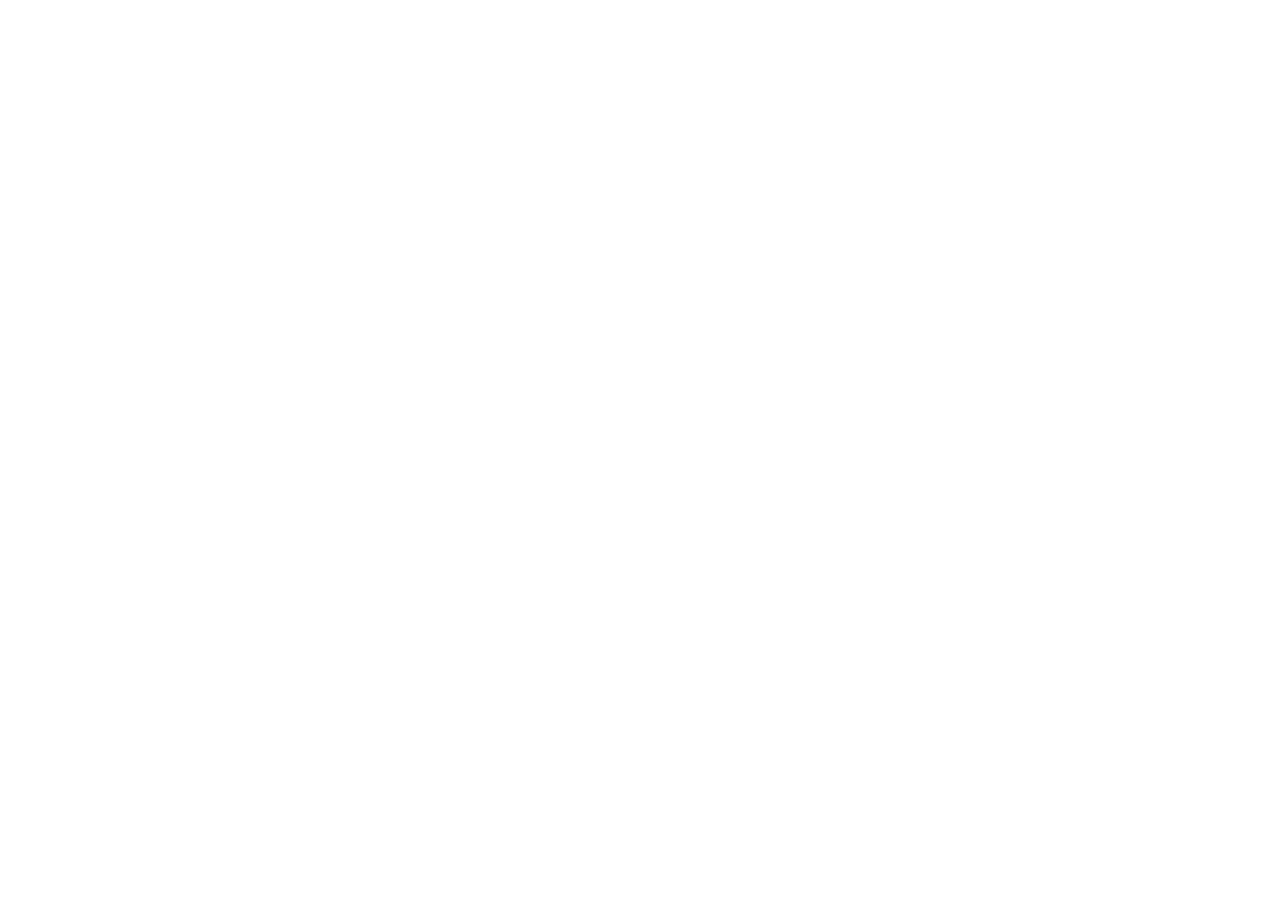
==== index.html @ 0bba9603 "prvi commit" ====
<!DOCTYPE html>
<html lang="en">
<head>
    <meta charset="UTF-8">
    <meta name="viewport" content="width=device-width, initial-scale=1.0">
    <title>Document</title>
</head>
<body>
    
</body>
</html>
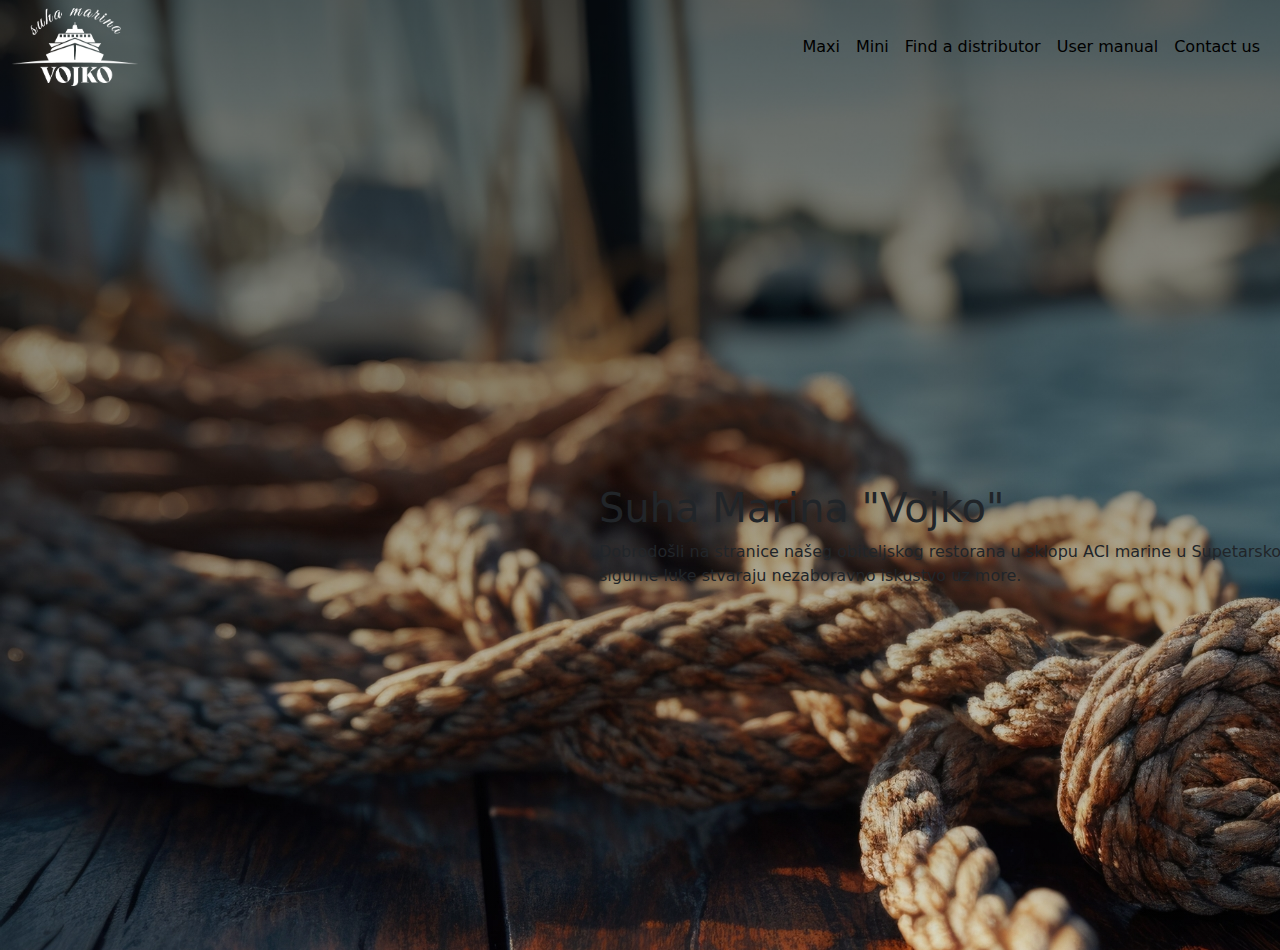
==== commit 19cbee92: "drugi commit" ====
--- a/index.html
+++ b/index.html
@@ -3,9 +3,51 @@
 <head>
     <meta charset="UTF-8">
     <meta name="viewport" content="width=device-width, initial-scale=1.0">
+    <link rel="stylesheet" href="style.css">
+    <link href="https://cdn.jsdelivr.net/npm/bootstrap@5.3.3/dist/css/bootstrap.min.css" rel="stylesheet" integrity="sha384-QWTKZyjpPEjISv5WaRU9OFeRpok6YctnYmDr5pNlyT2bRjXh0JMhjY6hW+ALEwIH" crossorigin="anonymous">
     <title>Document</title>
 </head>
 <body>
-    
+    <header >
+        <nav class="navbar navbar-expand-lg">
+          <div class="container">
+            <img src="img/vojko-white.png" alt="">
+            <button class="navbar-toggler" type="button" data-bs-toggle="collapse" data-bs-target="#navbarNav" aria-controls="navbarNav" aria-expanded="false" aria-label="Toggle navigation">
+              <span class="navbar-toggler-icon"></span>
+            </button>
+            <div class="collapse navbar-collapse  flex-row-reverse" id="navbarNav">
+              <ul class="navbar-nav">
+                <li class="nav-item">
+                  <a class="nav-link active" aria-current="page" href="#">Maxi</a>
+                </li>
+                <li class="nav-item">
+                  <a class="nav-link active" aria-current="page" href="#">Mini</a>
+                </li>
+                <li class="nav-item">
+                  <a class="nav-link active" aria-current="page" href="distributor.html">Find a distributor</a>
+                </li>
+                <li class="nav-item">
+                  <a class="nav-link active" aria-current="page" href="user-manual.html">User manual</a>
+                </li>
+                <li class="nav-item">
+                  <a class="nav-link active" aria-current="page" href="contact.html">Contact us</a>
+                </li>
+              </ul>
+            </div>
+          </div>
+        </nav>
+      
+      </header>
+
+    <div class="hero">
+        <div class="text-container">
+            <h1>Suha Marina "Vojko"</h1>
+            <p>Dobrodošli na stranice našeg obiteljskog restorana u sklopu ACI marine u Supetarskoj Drazi te Suhe marine u Mundanijama, gdje spoj vrhunske gastronomije i sigurne luke stvaraju nezaboravno iskustvo uz more.</p>
+        </div>
+
+    </div>
+
+
+      <script src="https://cdn.jsdelivr.net/npm/bootstrap@5.3.3/dist/js/bootstrap.bundle.min.js" integrity="sha384-YvpcrYf0tY3lHB60NNkmXc5s9fDVZLESaAA55NDzOxhy9GkcIdslK1eN7N6jIeHz" crossorigin="anonymous"></script>
 </body>
 </html>--- a/style.css
+++ b/style.css
@@ -0,0 +1,26 @@
+@import url("https://fonts.googleapis.com/css2?family=Great+Vibes&display=swap");
+header .container {
+  z-index: 999999;
+  max-width: 1500px;
+}
+header .container img {
+  z-index: 999999;
+  width: 126px;
+  height: 78px;
+  opacity: 100%;
+}
+
+.hero {
+  background-image: linear-gradient(rgba(0, 0, 0, 0.6), rgba(7, 7, 7, 0.1)), url("img/home-hero.jpg");
+  width: 1911px;
+  height: 950px;
+  position: absolute;
+  top: 0px;
+  left: 0px;
+}
+.hero .text-container {
+  z-index: 999999;
+  position: absolute;
+  top: 484px;
+  left: 599px;
+}/*# sourceMappingURL=style.css.map */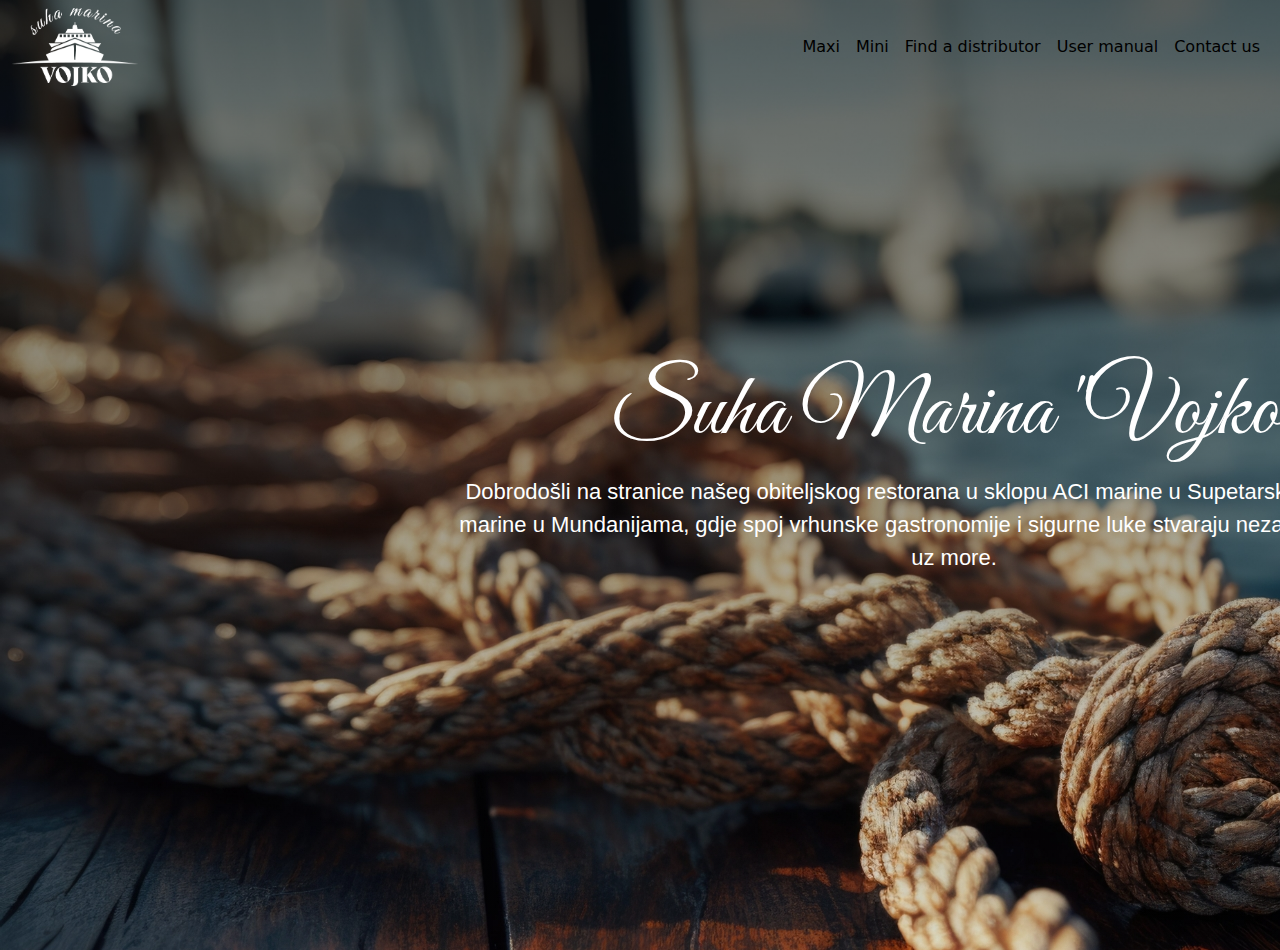
==== commit eb763459: "novi commit" ====
--- a/index.html
+++ b/index.html
@@ -10,7 +10,7 @@
 <body>
     <header >
         <nav class="navbar navbar-expand-lg">
-          <div class="container">
+          <div class="container ">
             <img src="img/vojko-white.png" alt="">
             <button class="navbar-toggler" type="button" data-bs-toggle="collapse" data-bs-target="#navbarNav" aria-controls="navbarNav" aria-expanded="false" aria-label="Toggle navigation">
               <span class="navbar-toggler-icon"></span>
--- a/style.css
+++ b/style.css
@@ -1,4 +1,5 @@
-@import url("https://fonts.googleapis.com/css2?family=Great+Vibes&display=swap");
+@import url("https://fonts.googleapis.com/css2?family=Great+Vibes&family=Montserrat:wght@100..900&display=swap");
+@import url("https://fonts.googleapis.com/css2?family=Montserrat:wght@100..900&display=swap");
 header .container {
   z-index: 999999;
   max-width: 1500px;
@@ -12,15 +13,30 @@
 
 .hero {
   background-image: linear-gradient(rgba(0, 0, 0, 0.6), rgba(7, 7, 7, 0.1)), url("img/home-hero.jpg");
-  width: 1911px;
+  width: 1908px;
   height: 950px;
   position: absolute;
   top: 0px;
   left: 0px;
+  display: flex;
+  flex-wrap: wrap;
+  justify-content: center;
+  align-content: center;
 }
 .hero .text-container {
-  z-index: 999999;
-  position: absolute;
-  top: 484px;
-  left: 599px;
+  max-width: 1015px;
+  display: flex;
+  flex-wrap: wrap;
+  justify-content: center;
+  align-content: center;
+  text-align: center;
+  color: white;
+}
+.hero .text-container h1 {
+  font-family: "Great Vibes", cursive;
+  font-size: 89px;
+}
+.hero .text-container p {
+  font-size: 22px;
+  font-family: "Monsterrat", sans-serif;
 }/*# sourceMappingURL=style.css.map */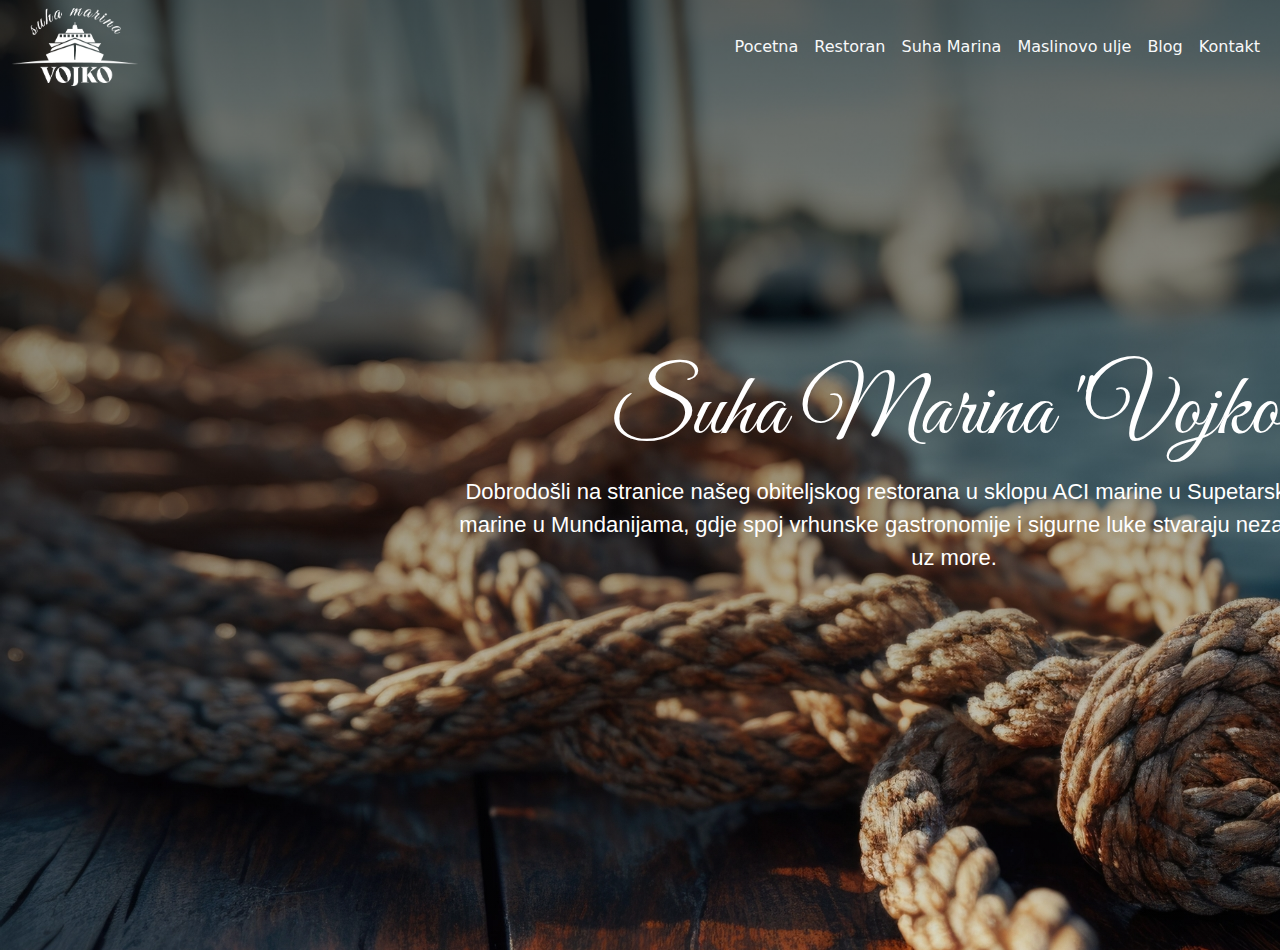
==== commit b5e5df78: "treci commit" ====
--- a/index.html
+++ b/index.html
@@ -18,19 +18,22 @@
             <div class="collapse navbar-collapse  flex-row-reverse" id="navbarNav">
               <ul class="navbar-nav">
                 <li class="nav-item">
-                  <a class="nav-link active" aria-current="page" href="#">Maxi</a>
+                  <a class=" nav-link text-light" href="#">Pocetna</a>
                 </li>
                 <li class="nav-item">
-                  <a class="nav-link active" aria-current="page" href="#">Mini</a>
+                  <a class="nav-link  text-light" aria-current="page" href="#">Restoran</a>
                 </li>
                 <li class="nav-item">
-                  <a class="nav-link active" aria-current="page" href="distributor.html">Find a distributor</a>
+                  <a class="nav-link  text-light" aria-current="page" href="distributor.html">Suha Marina</a>
                 </li>
                 <li class="nav-item">
-                  <a class="nav-link active" aria-current="page" href="user-manual.html">User manual</a>
+                  <a class="nav-link  text-light" aria-current="page" href="user-manual.html">Maslinovo ulje</a>
                 </li>
                 <li class="nav-item">
-                  <a class="nav-link active" aria-current="page" href="contact.html">Contact us</a>
+                  <a class="nav-link  text-light" aria-current="page" href="contact.html">Blog</a>
+                </li>
+                <li class="nav-item">
+                  <a class="nav-link  text-light" aria-current="page" href="contact.html">Kontakt</a>
                 </li>
               </ul>
             </div>
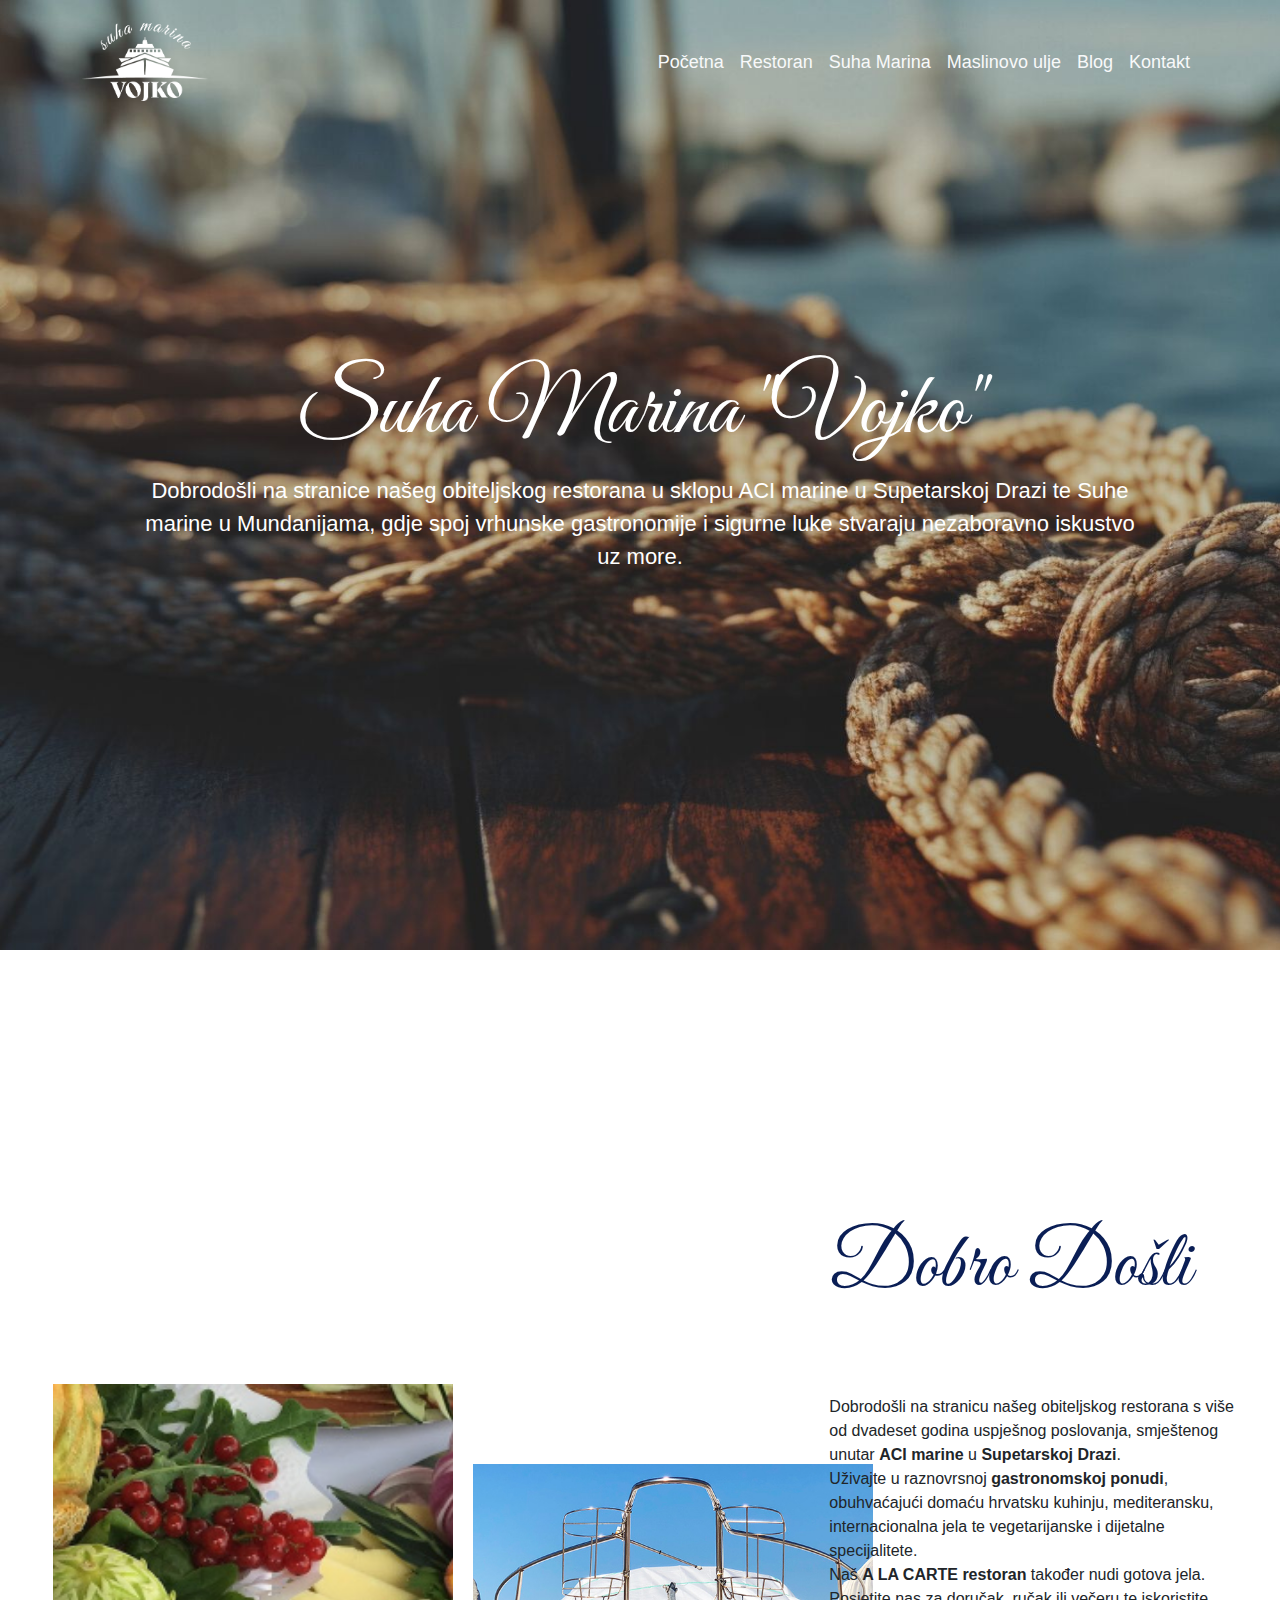
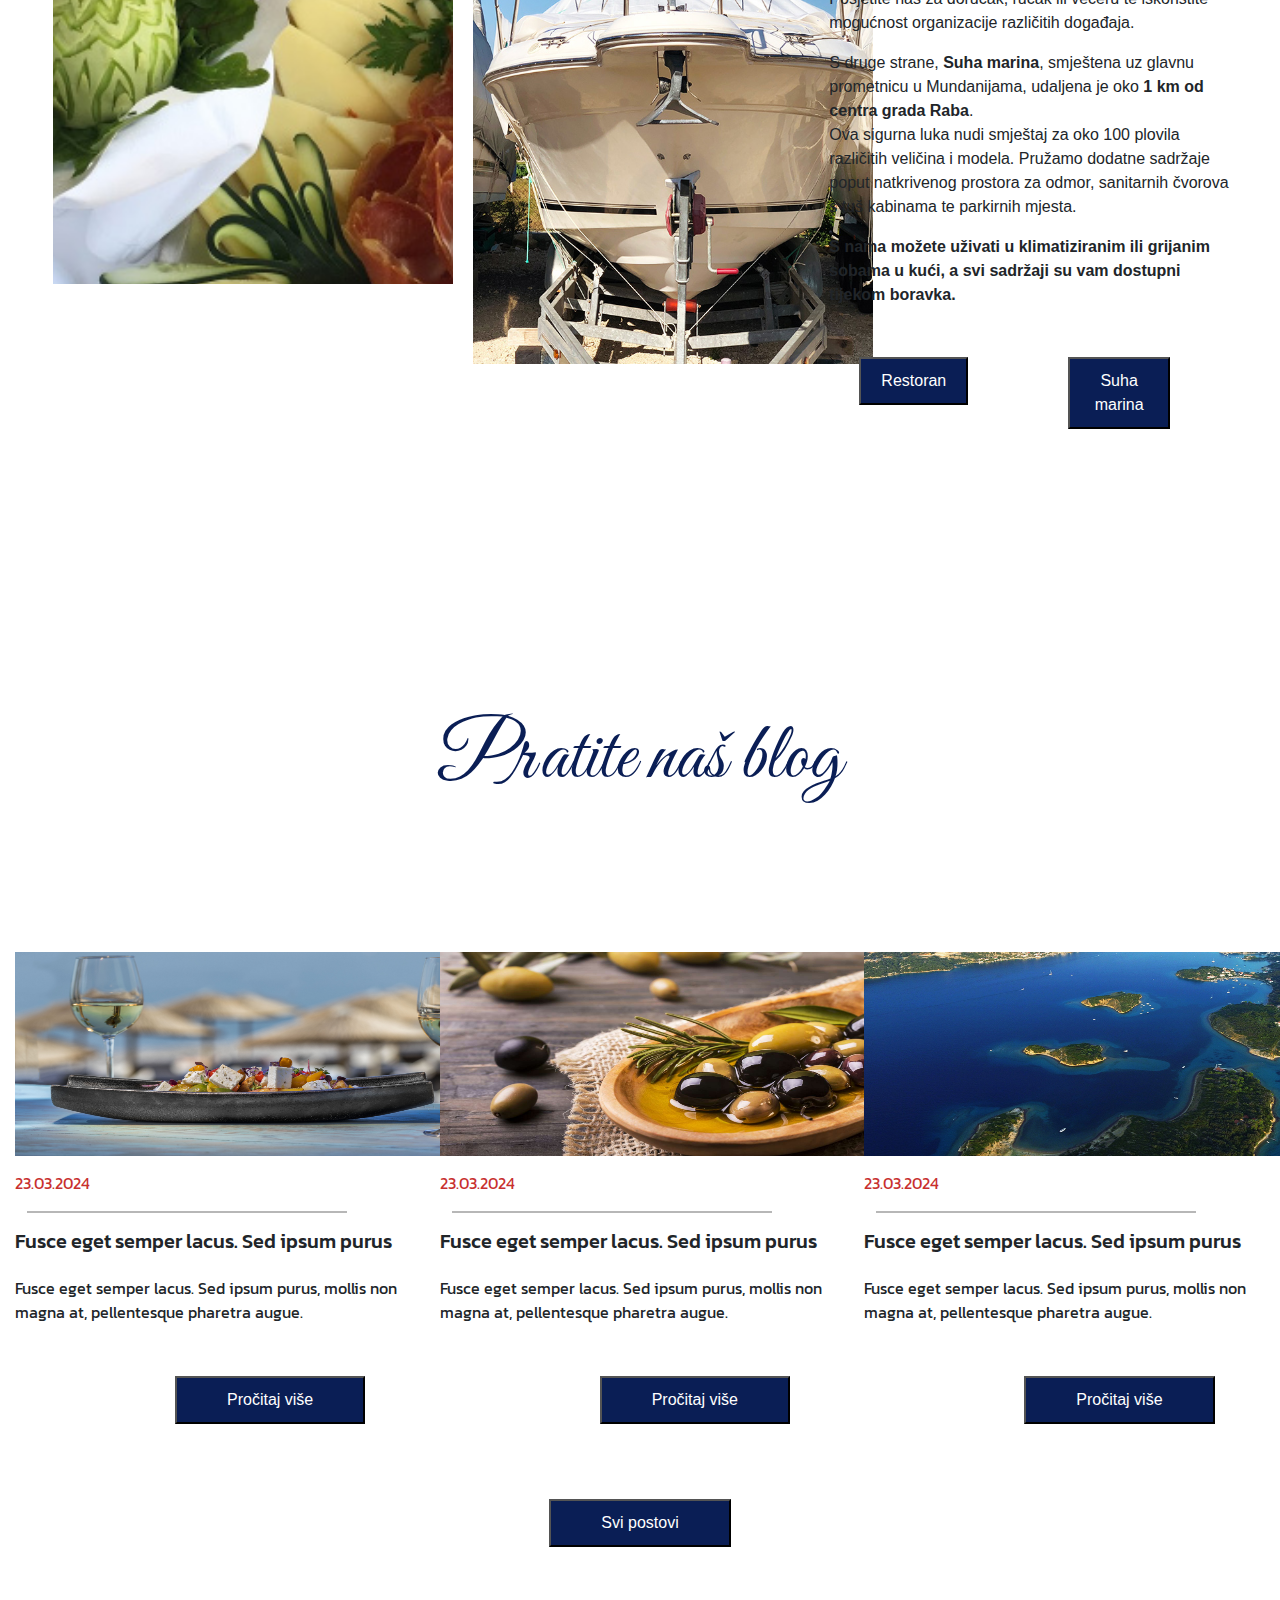
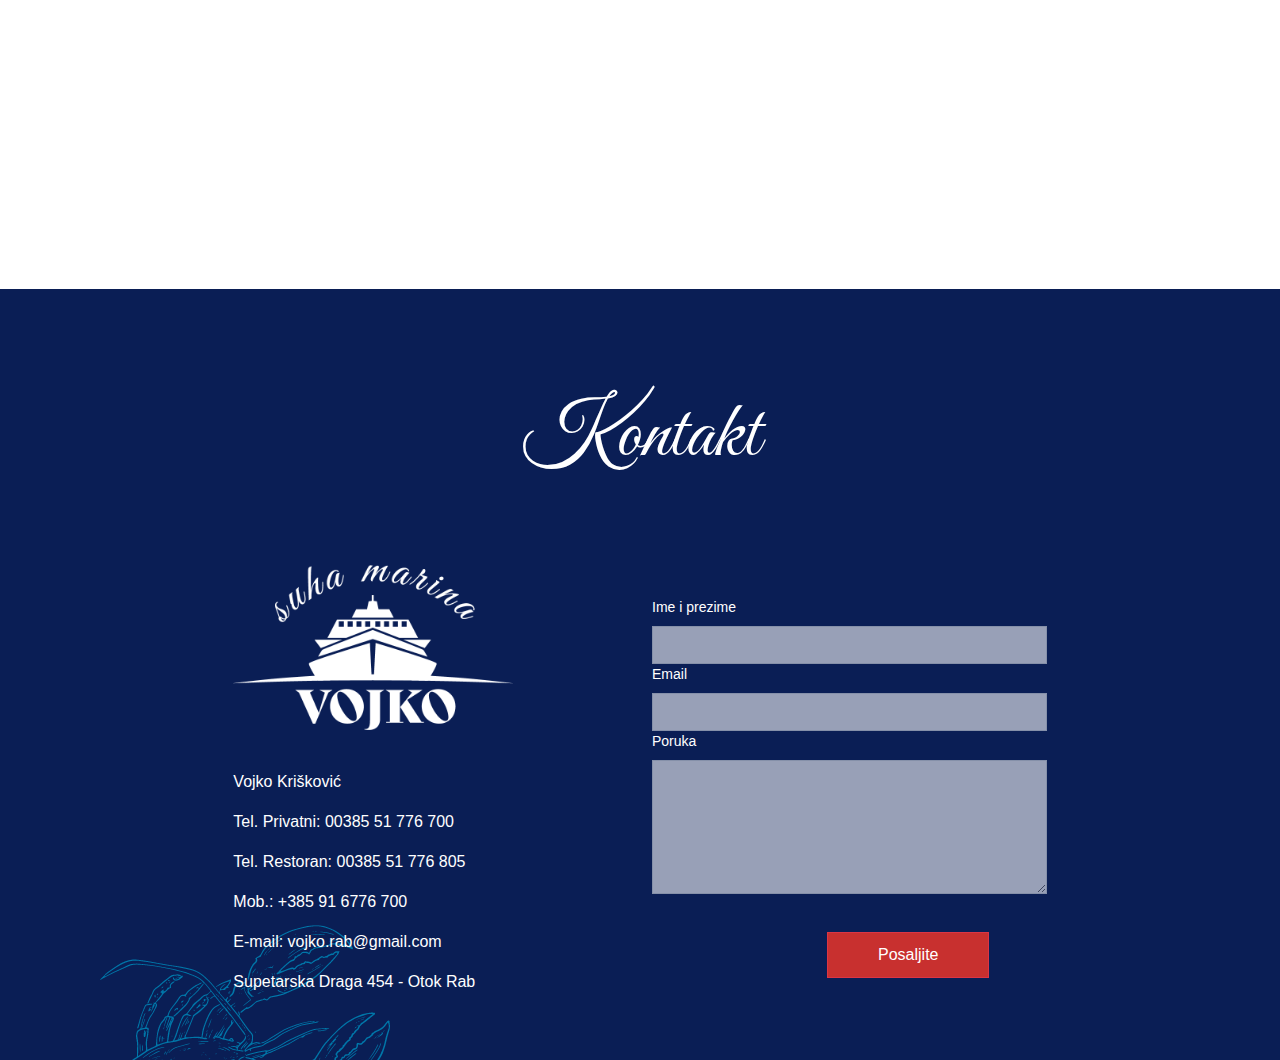
==== commit 03b45e6b: "cetvrti commit" ====
--- a/index.html
+++ b/index.html
@@ -9,8 +9,9 @@
 </head>
 <body>
     <header >
+      <img src="img/home-hero.jpg" alt="">
         <nav class="navbar navbar-expand-lg">
-          <div class="container ">
+          <div class="container">
             <img src="img/vojko-white.png" alt="">
             <button class="navbar-toggler" type="button" data-bs-toggle="collapse" data-bs-target="#navbarNav" aria-controls="navbarNav" aria-expanded="false" aria-label="Toggle navigation">
               <span class="navbar-toggler-icon"></span>
@@ -18,7 +19,7 @@
             <div class="collapse navbar-collapse  flex-row-reverse" id="navbarNav">
               <ul class="navbar-nav">
                 <li class="nav-item">
-                  <a class=" nav-link text-light" href="#">Pocetna</a>
+                  <a class=" nav-link text-light" href="#">Početna</a>
                 </li>
                 <li class="nav-item">
                   <a class="nav-link  text-light" aria-current="page" href="#">Restoran</a>
@@ -43,6 +44,7 @@
       </header>
 
     <div class="hero">
+     
         <div class="text-container">
             <h1>Suha Marina "Vojko"</h1>
             <p>Dobrodošli na stranice našeg obiteljskog restorana u sklopu ACI marine u Supetarskoj Drazi te Suhe marine u Mundanijama, gdje spoj vrhunske gastronomije i sigurne luke stvaraju nezaboravno iskustvo uz more.</p>
@@ -50,6 +52,109 @@
 
     </div>
 
+    <!-- Welcome section -->
+    <section class="welcome">
+      <div class="row">
+        <div class="slike col-md-8">
+          <div class="slika1">
+            <img src="img/home-section2.png" alt="">
+          </div>
+          <div class="slika2">
+            <img src="img/home-section1.png" alt="">
+          </div>
+        </div>
+  
+  
+     
+        <div class="txt col-md-4">
+          <h2>Dobro Došli</h2>
+          <p>Dobrodošli na stranicu našeg obiteljskog restorana s više od dvadeset godina uspješnog poslovanja, smještenog unutar <b>ACI marine</b> u <b>Supetarskoj Drazi</b>. <br> Uživajte u raznovrsnoj <b>gastronomskoj ponudi</b>, obuhvaćajući domaću hrvatsku kuhinju, mediteransku, internacionalna jela te vegetarijanske i dijetalne specijalitete. <br> Naš <b>A LA CARTE restoran</b> također nudi gotova jela. Posjetite nas za doručak, ručak ili večeru te iskoristite mogućnost organizacije različitih događaja.</p>
+          <p>S druge strane, <b>Suha marina</b>, smještena uz glavnu prometnicu u Mundanijama, udaljena je oko <b>1 km od centra grada Raba</b>. <br> Ova sigurna luka nudi smještaj za oko 100 plovila različitih veličina i modela. Pružamo dodatne sadržaje poput natkrivenog prostora za odmor, sanitarnih čvorova s tuš kabinama te parkirnih mjesta.</p>
+          <p> <b> S nama možete uživati u klimatiziranim ili grijanim sobama u kući, a svi sadržaji su vam dostupni tijekom boravka.</b></p>
+          <div class="dugmici">
+            <div>
+              <button href="">Restoran</button>
+            </div>
+            <div>
+              <button href="">Suha marina</button>
+            </div>
+  
+        </div>
+          </div>
+  
+  
+      </div>
+      
+    </section>
+
+
+<!-- Blog section -->
+    <section class="blog">
+      <h2>Pratite naš blog</h2>
+      <div class="row">
+        <article class="col-md-4">
+          <img src="img/restoran-hero.png" alt="">
+          <p>23.03.2024</p>
+          <hr>
+          <h5>Fusce eget semper lacus. Sed ipsum purus</h5>
+          <p>Fusce eget semper lacus. Sed ipsum purus, mollis non magna at, pellentesque pharetra augue.</p>
+          <button href="">Pročitaj više</button>
+        </article>
+        <article class="col-md-4">
+          <img src="img/opg-vojko.jpg" alt="">
+          <p>23.03.2024</p>
+          <hr>
+          <h5>Fusce eget semper lacus. Sed ipsum purus</h5>
+          <p>Fusce eget semper lacus. Sed ipsum purus, mollis non magna at, pellentesque pharetra augue.</p>
+          <button href="">Pročitaj više</button>
+        </article>
+        <article class="col-md-4">
+          <img src="img/marina-hero.png" alt="">
+          <p>23.03.2024</p>
+          <hr>
+          <h5>Fusce eget semper lacus. Sed ipsum purus</h5>
+          <p>Fusce eget semper lacus. Sed ipsum purus, mollis non magna at, pellentesque pharetra augue.</p>
+          <button href="">Pročitaj više</button>
+        </article>
+      </div>
+      <div>
+        <button class="sec" href="">Svi postovi</button>
+      </div>
+
+    </section>
+
+
+    <!-- Footer section -->
+    <footer>
+      <h2>Kontakt</h2>
+      <div class="container row"> 
+        <div class="text col-md-4">
+          <img src="img/vojko-white.png" alt="">
+          <p>Vojko Krišković</p>
+          <p>Tel. Privatni: 00385 51 776 700</p>
+          <p>Tel. Restoran: 00385 51 776 805</p>
+          <p>Mob.: +385 91 6776 700</p>
+          <p>E-mail: vojko.rab@gmail.com</p>
+          <p>Supetarska Draga 454 - Otok Rab</p>
+        </div>
+
+        <div class="forma col-md-4">
+          <form>
+            <label class="form-label">Ime i prezime</label>
+            <input type="name" class="form-control">
+            <label  class="form-label">Email</label>
+              <input type="email" class="form-control"  aria-describedby="emailHelp">
+              <label class="form-label">Poruka</label>
+              <textarea class="form-control"  rows="5"></textarea>
+              
+            
+            </form>
+            <a class="btn btn-danger">Posaljite</a>
+      </div>
+     
+      </div>
+    </div>
+    </footer>
 
       <script src="https://cdn.jsdelivr.net/npm/bootstrap@5.3.3/dist/js/bootstrap.bundle.min.js" integrity="sha384-YvpcrYf0tY3lHB60NNkmXc5s9fDVZLESaAA55NDzOxhy9GkcIdslK1eN7N6jIeHz" crossorigin="anonymous"></script>
 </body>
--- a/style.css
+++ b/style.css
@@ -1,27 +1,79 @@
 @import url("https://fonts.googleapis.com/css2?family=Great+Vibes&family=Montserrat:wght@100..900&display=swap");
 @import url("https://fonts.googleapis.com/css2?family=Montserrat:wght@100..900&display=swap");
-header .container {
+@import url("https://fonts.googleapis.com/css2?family=Kanit:ital,wght@0,400;0,500;0,600;0,700;1,400;1,500;1,600;1,700&display=swap");
+@import url("https://fonts.googleapis.com/css2?family=Great+Vibes&family=Montserrat:wght@100..900&display=swap");
+@import url("https://fonts.googleapis.com/css2?family=Montserrat:wght@100..900&display=swap");
+@import url("https://fonts.googleapis.com/css2?family=Kanit:ital,wght@0,400;0,500;0,600;0,700;1,400;1,500;1,600;1,700&display=swap");
+@import url("https://fonts.googleapis.com/css2?family=Great+Vibes&family=Montserrat:wght@100..900&display=swap");
+@import url("https://fonts.googleapis.com/css2?family=Montserrat:wght@100..900&display=swap");
+@import url("https://fonts.googleapis.com/css2?family=Kanit:ital,wght@0,400;0,500;0,600;0,700;1,400;1,500;1,600;1,700&display=swap");
+* {
+  margin: 0;
+  padding: 0;
+  scroll-behavior: smooth;
+}
+
+h2 {
+  font-size: 80px !important;
+  color: rgb(10, 30, 85) !important;
+  font-family: "Great Vibes", cursive;
+  margin-bottom: 80px !important;
+}
+
+header {
+  font-family: "Monsterrat", sans-serif;
+  font-size: 18px;
+}
+header img {
+  position: relative;
+  top: 0;
+  width: 1902px;
+  height: 950px;
+}
+@media (max-width: 430px) {
+  header img {
+    width: 100%;
+    height: 800px;
+  }
+}
+@media (max-width: 868px) {
+  header img {
+    width: 100%;
+  }
+}
+header nav {
+  position: relative;
+  top: -950px;
+}
+@media (max-width: 430px) {
+  header nav {
+    top: -810px;
+    z-index: 9999;
+  }
+}
+header nav .container {
   z-index: 999999;
-  max-width: 1500px;
-}
-header .container img {
-  z-index: 999999;
+  margin-top: 15px;
+}
+header nav .container img {
   width: 126px;
   height: 78px;
   opacity: 100%;
 }
 
 .hero {
-  background-image: linear-gradient(rgba(0, 0, 0, 0.6), rgba(7, 7, 7, 0.1)), url("img/home-hero.jpg");
-  width: 1908px;
-  height: 950px;
-  position: absolute;
-  top: 0px;
-  left: 0px;
+  position: relative;
+  top: -700px;
   display: flex;
   flex-wrap: wrap;
   justify-content: center;
   align-content: center;
+}
+@media (max-width: 430px) {
+  .hero {
+    top: -720px;
+    z-index: 9999;
+  }
 }
 .hero .text-container {
   max-width: 1015px;
@@ -36,7 +88,347 @@
   font-family: "Great Vibes", cursive;
   font-size: 89px;
 }
+@media (max-width: 430px) {
+  .hero .text-container h1 {
+    font-size: 60px;
+  }
+}
 .hero .text-container p {
   font-size: 22px;
   font-family: "Monsterrat", sans-serif;
+}
+
+.welcome {
+  max-width: 1600px;
+  margin: -70px auto;
+  display: flex;
+  flex-wrap: wrap;
+  justify-content: center;
+  align-content: center;
+}
+@media (max-width: 430px) {
+  .welcome {
+    max-width: 100%;
+    text-align: left;
+  }
+}
+@media (max-width: 868px) {
+  .welcome {
+    max-width: 100%;
+    display: flex;
+    flex-direction: column;
+  }
+}
+@media (max-width: 430px) {
+  .welcome .row {
+    max-width: 100%;
+  }
+}
+@media (max-width: 868px) {
+  .welcome .row {
+    max-width: 100%;
+  }
+}
+.welcome .row .slike {
+  display: flex;
+  flex-wrap: wrap;
+  justify-content: center;
+  align-content: center;
+  position: relative;
+  left: 30px;
+}
+@media (max-width: 430px) {
+  .welcome .row .slike {
+    margin: 0;
+    max-width: 100%;
+    position: relative;
+    left: -10px;
+  }
+}
+@media (max-width: 868px) {
+  .welcome .row .slike {
+    margin: 0;
+    max-width: 100%;
+    position: relative;
+    left: -20px;
+  }
+}
+.welcome .row .slike .slika2 {
+  position: relative;
+  left: 20px;
+  top: 80px;
+}
+@media (max-width: 430px) {
+  .welcome .row .slike .slika2 {
+    margin-bottom: 150px;
+    max-width: 100%;
+    position: relative;
+    left: 0;
+  }
+}
+@media (max-width: 868px) {
+  .welcome .row .slike .slika2 {
+    margin-bottom: 150px;
+    max-width: 100%;
+  }
+}
+.welcome .row .txt {
+  position: relative;
+  right: 40px;
+  margin-bottom: 20px;
+}
+@media (max-width: 430px) {
+  .welcome .row .txt {
+    font-size: 12px;
+    text-align: left;
+  }
+}
+@media (max-width: 430px) {
+  .welcome .row .txt h2 {
+    text-align: center;
+    margin-left: 65px;
+    position: absolute;
+    top: -1400px;
+  }
+}
+.welcome .row .txt p {
+  font-family: "Monsterrat", sans-serif;
+  font-size: 1rem;
+  line-height: 1.5;
+}
+@media (max-width: 430px) {
+  .welcome .row .txt p {
+    font-size: 1.2rem;
+    text-align: left;
+    position: relative;
+    left: 0px;
+  }
+}
+.welcome .row .txt .dugmici {
+  display: flex;
+  margin-top: 50px;
+  position: relative;
+  right: 20px;
+}
+@media (max-width: 430px) {
+  .welcome .row .txt .dugmici {
+    flex-direction: column;
+    align-items: center;
+    margin-left: 250px;
+  }
+}
+@media (max-width: 868px) {
+  .welcome .row .txt .dugmici {
+    flex-direction: column;
+    align-items: center;
+    margin-left: 100px;
+  }
+}
+.welcome .row .txt .dugmici button {
+  margin: 0 2px 0 30px;
+  padding: 10px 20px !important;
+  font-family: "Monsterrat", sans-serif;
+  font-weight: 500;
+  padding: 10px 50px;
+  margin: 0px 50px;
+  background-color: rgb(10, 30, 85);
+  color: white;
+  text-decoration: none;
+}
+@media (max-width: 430px) {
+  .welcome .row .txt .dugmici button {
+    margin-bottom: 30px;
+  }
+}
+@media (max-width: 868px) {
+  .welcome .row .txt .dugmici button {
+    margin-bottom: 30px;
+  }
+}
+
+.blog {
+  display: flex;
+  flex-wrap: wrap;
+  justify-content: center;
+  align-content: center;
+  max-width: 1600px;
+  margin: 332px auto;
+}
+@media (max-width: 868px) {
+  .blog {
+    flex-direction: column;
+    align-items: center;
+    margin-top: 200px;
+  }
+}
+@media (max-width: 430px) {
+  .blog {
+    margin-top: 200px;
+  }
+}
+@media (max-width: 430px) {
+  .blog .row {
+    max-width: 100%;
+    flex-direction: column;
+    align-items: baseline;
+  }
+}
+@media (max-width: 868px) {
+  .blog .row {
+    max-width: 100%;
+    flex-direction: column;
+    align-items: baseline;
+  }
+}
+@media (max-width: 430px) {
+  .blog .row article {
+    max-width: 100%;
+  }
+}
+@media (max-width: 868px) {
+  .blog .row article {
+    width: 100%;
+    flex-direction: column;
+    align-items: center;
+    margin-bottom: 30px;
+  }
+}
+.blog .row article img {
+  width: 496px;
+  height: 204px;
+}
+@media (max-width: 430px) {
+  .blog .row article img {
+    max-width: 100%;
+  }
+}
+@media (max-width: 868px) {
+  .blog .row article img {
+    max-width: 100%;
+  }
+}
+.blog .row article p {
+  padding-top: 15px;
+  font-family: "Kanit", sans-serif;
+}
+.blog .row article p:first-of-type {
+  color: rgb(200, 48, 47);
+}
+.blog .row article p:last-of-type {
+  margin-bottom: 52px;
+}
+.blog .row article h5 {
+  font-family: "Kanit", sans-serif;
+  font-weight: 500;
+}
+.blog .row article hr {
+  margin-top: 10px;
+  position: relative;
+  left: 12px;
+  width: 320px;
+  border: 1px solid rgb(112, 112, 112);
+  opacity: 0.5;
+}
+.blog .row article button {
+  position: relative;
+  left: 110px;
+  font-family: "Monsterrat", sans-serif;
+  font-weight: 500;
+  padding: 10px 50px;
+  margin: 0px 50px;
+  background-color: rgb(10, 30, 85);
+  color: white;
+  text-decoration: none;
+}
+.blog div {
+  margin-top: 55px;
+  padding: 10px 15px;
+}
+.blog div .sec {
+  font-family: "Monsterrat", sans-serif;
+  font-weight: 500;
+  padding: 10px 50px;
+  margin: 0px 50px;
+  background-color: rgb(10, 30, 85);
+  color: white;
+  text-decoration: none;
+}
+@media (max-width: 430px) {
+  .blog div .sec {
+    margin-top: 80px;
+    margin-left: 150px;
+  }
+}
+@media (max-width: 868px) {
+  .blog div .sec {
+    margin-top: 80px;
+  }
+}
+.blog h2 {
+  text-align: center;
+}
+
+footer {
+  background-image: url("img/footer-bg.png");
+  padding: 50px 0;
+}
+@media (max-width: 430px) {
+  footer {
+    max-width: 100%;
+  }
+}
+@media (max-width: 868px) {
+  footer {
+    min-width: 100%;
+  }
+}
+footer h2 {
+  color: white !important;
+  text-align: center;
+  margin-top: 50px !important;
+}
+footer .container {
+  max-width: 1600px;
+  margin: auto;
+  display: flex;
+  justify-content: center;
+  align-items: center;
+}
+footer .container .text img {
+  width: 280px;
+  height: 165px;
+}
+footer .container .text p {
+  font-family: "Monsterrat", sans-serif;
+  color: white;
+}
+footer .container .text p:first-of-type {
+  margin-top: 40px;
+}
+footer .container .forma form {
+  font-family: "Monsterrat", sans-serif;
+  font-size: 14px;
+}
+footer .container .forma form label {
+  color: white;
+}
+footer .container .forma form input, footer .container .forma form textarea {
+  background-color: #fff;
+  opacity: 58%;
+  border-radius: 0 !important;
+}
+footer .container .forma a {
+  font-family: "Monsterrat", sans-serif;
+  font-weight: 500;
+  padding: 10px 50px;
+  margin: 0px 50px;
+  background-color: rgb(10, 30, 85);
+  color: white;
+  text-decoration: none;
+  background-color: rgb(200, 48, 47);
+  margin-top: 38px;
+  text-align: center;
+  position: relative;
+  left: 125px;
+  border-radius: 0 !important;
 }/*# sourceMappingURL=style.css.map */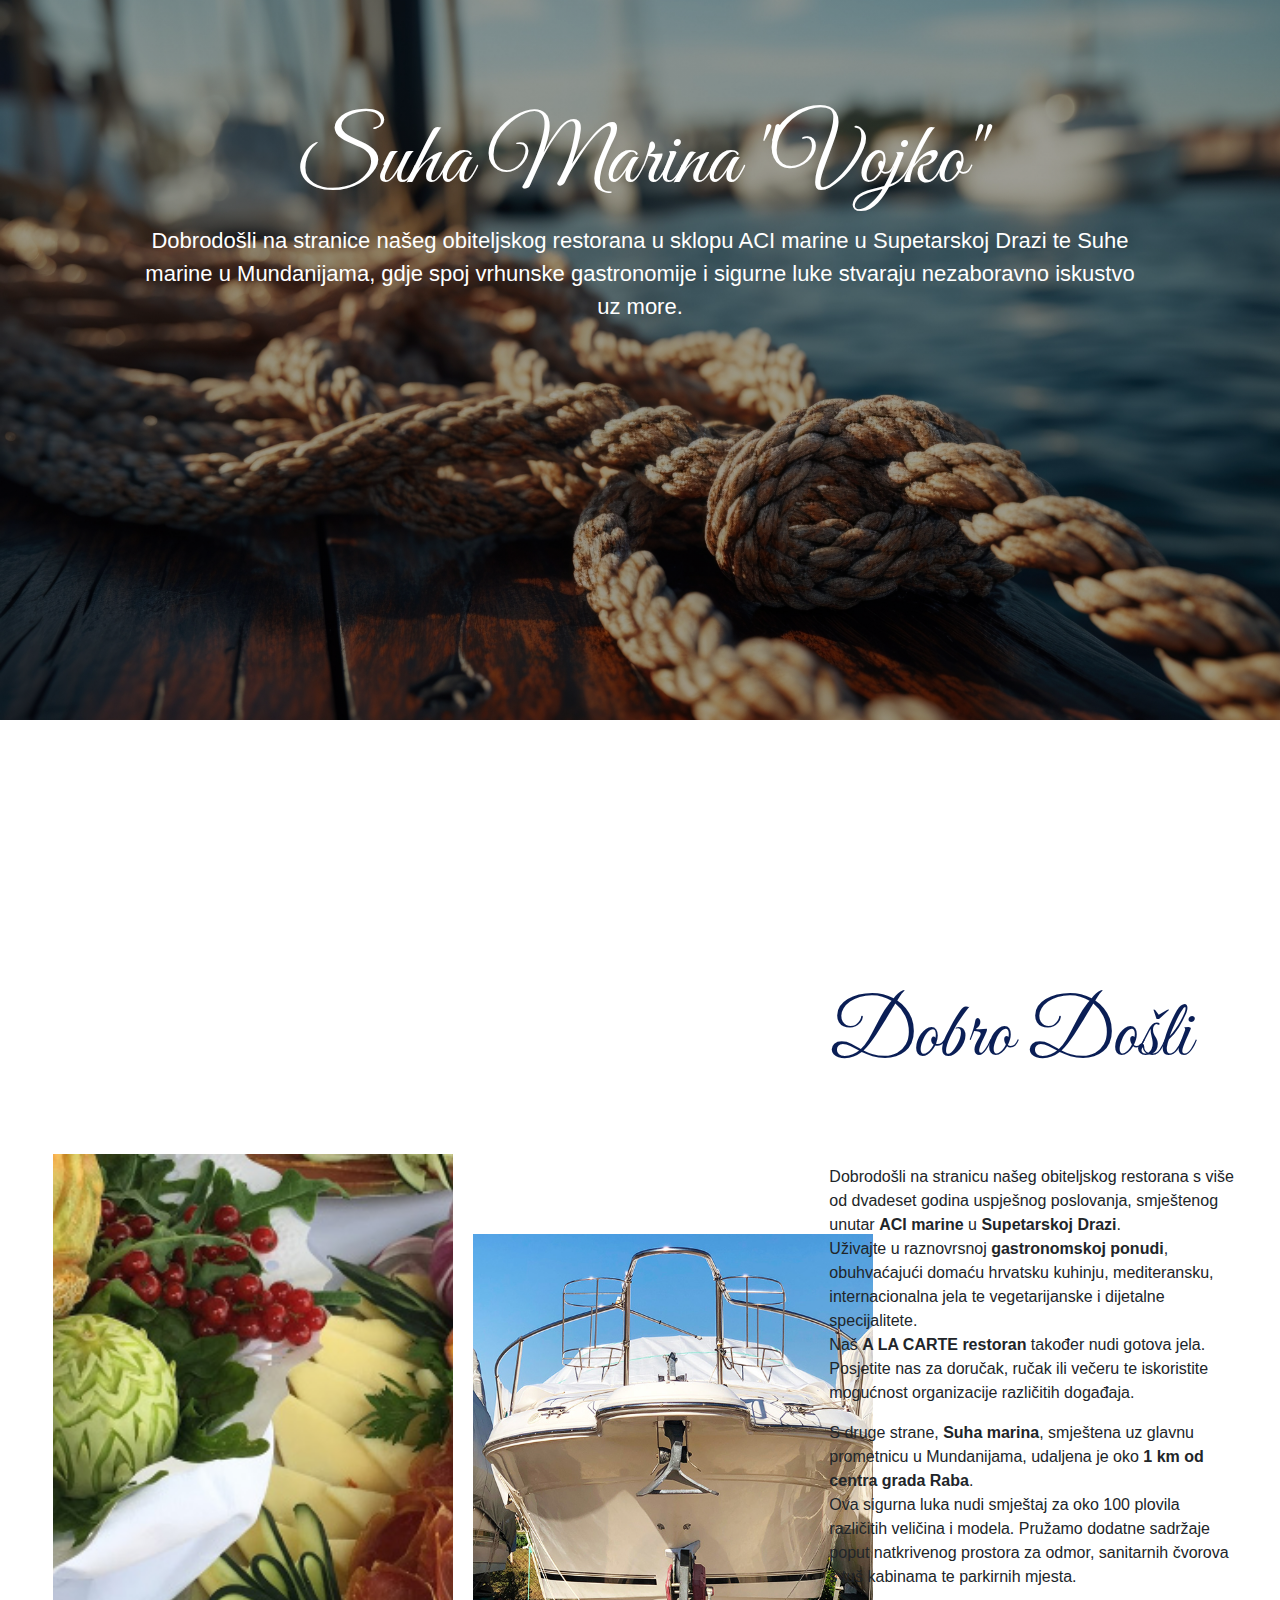
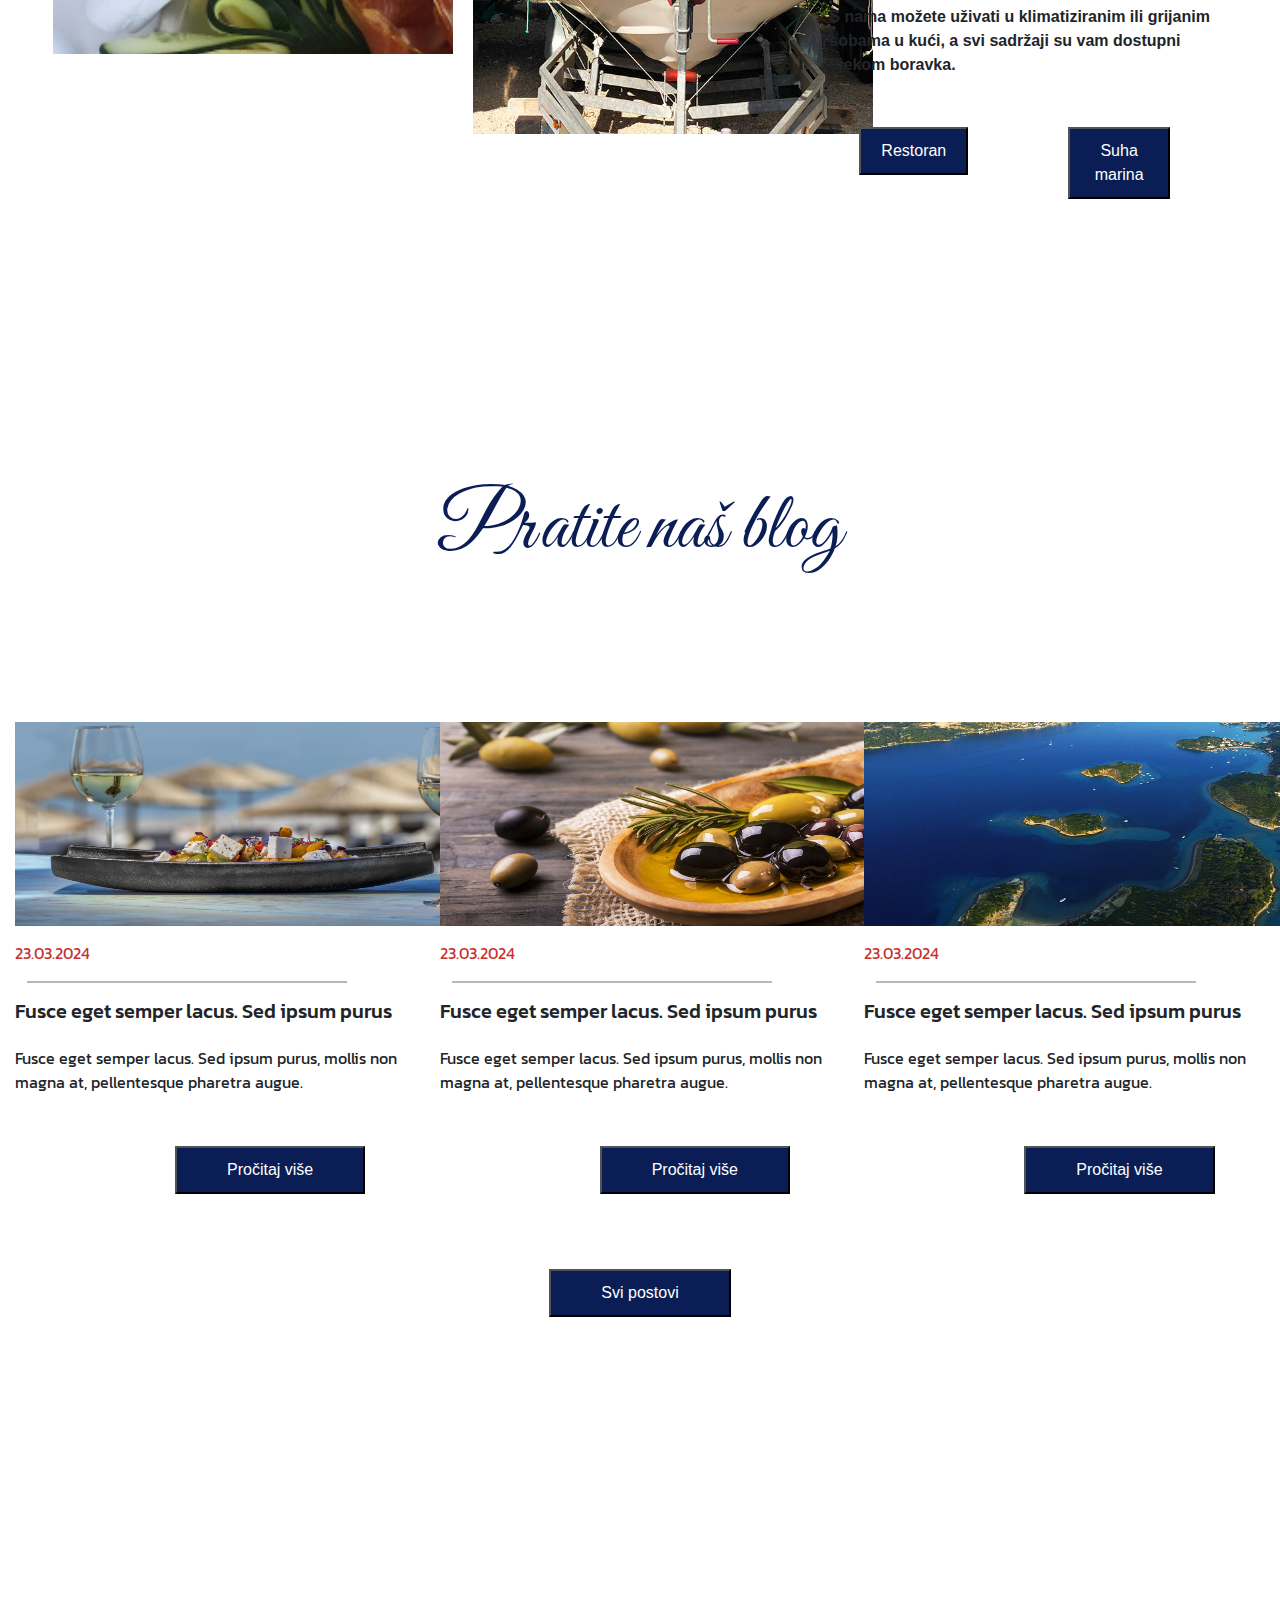
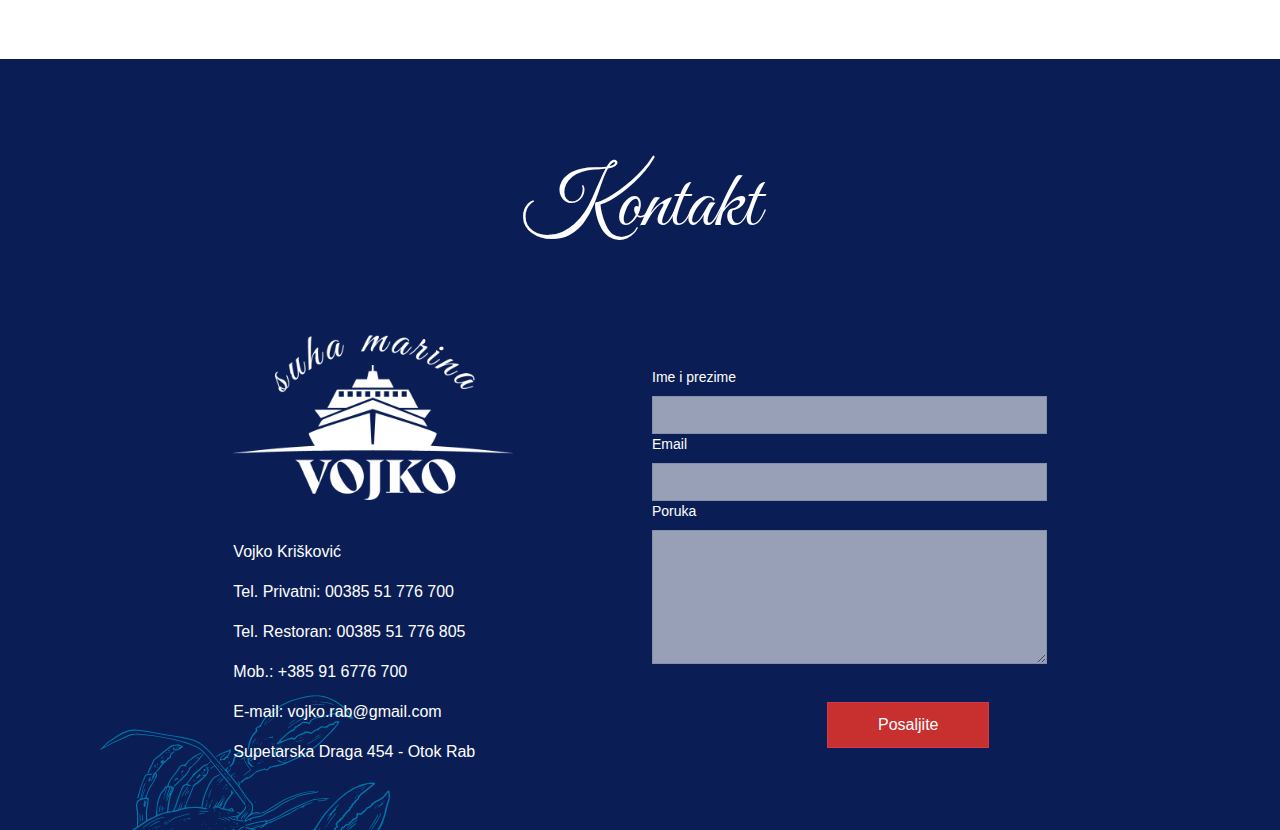
==== commit 01be3392: "peti commit" ====
--- a/index.html
+++ b/index.html
@@ -9,7 +9,10 @@
 </head>
 <body>
     <header >
-      <img src="img/home-hero.jpg" alt="">
+      <div class="banner-wrapper">
+        <img class="banner" src="img/home-hero1.jpg" alt="">
+      </div>
+
         <nav class="navbar navbar-expand-lg">
           <div class="container">
             <img src="img/vojko-white.png" alt="">
@@ -22,7 +25,7 @@
                   <a class=" nav-link text-light" href="#">Početna</a>
                 </li>
                 <li class="nav-item">
-                  <a class="nav-link  text-light" aria-current="page" href="#">Restoran</a>
+                  <a class="nav-link  text-light" aria-current="page" href="restoran.html">Restoran</a>
                 </li>
                 <li class="nav-item">
                   <a class="nav-link  text-light" aria-current="page" href="distributor.html">Suha Marina</a>
--- a/style.css
+++ b/style.css
@@ -24,28 +24,48 @@
   font-family: "Monsterrat", sans-serif;
   font-size: 18px;
 }
-header img {
-  position: relative;
-  top: 0;
-  width: 1902px;
-  height: 950px;
-}
-@media (max-width: 430px) {
-  header img {
+header .banner-wrapper {
+  position: relative;
+}
+header .banner-wrapper img {
+  width: 100%;
+  height: auto;
+  display: block;
+}
+@media (max-width: 430px) {
+  header .banner-wrapper img {
+    max-width: 100%;
+    height: 800px;
+  }
+}
+@media (max-width: 868px) {
+  header .banner-wrapper img {
     width: 100%;
     height: 800px;
   }
 }
-@media (max-width: 868px) {
-  header img {
-    width: 100%;
-  }
+header .banner-wrapper::before {
+  content: "";
+  position: absolute;
+  top: 0;
+  left: 0;
+  width: 100%;
+  height: 100%;
+  background: linear-gradient(to bottom, rgba(0, 0, 0, 0.5), rgba(0, 0, 0, 0.5));
+  z-index: 1;
+  opacity: 74%;
 }
 header nav {
   position: relative;
-  top: -950px;
-}
-@media (max-width: 430px) {
+  top: -1050px;
+}
+@media (max-width: 430px) {
+  header nav {
+    top: -810px;
+    z-index: 9999;
+  }
+}
+@media (max-width: 868px) {
   header nav {
     top: -810px;
     z-index: 9999;
@@ -62,8 +82,9 @@
 }
 
 .hero {
-  position: relative;
-  top: -700px;
+  z-index: 1;
+  position: relative;
+  top: -720px;
   display: flex;
   flex-wrap: wrap;
   justify-content: center;
@@ -76,7 +97,7 @@
   }
 }
 .hero .text-container {
-  max-width: 1015px;
+  max-width: 1010px;
   display: flex;
   flex-wrap: wrap;
   justify-content: center;
@@ -431,4 +452,226 @@
   position: relative;
   left: 125px;
   border-radius: 0 !important;
+}
+
+.about {
+  margin: auto;
+  max-width: 1600px;
+}
+@media (max-width: 430px) {
+  .about {
+    display: flex;
+    flex-direction: column;
+    justify-content: center;
+    align-items: center;
+    max-width: 400px;
+  }
+}
+@media (max-width: 868px) {
+  .about {
+    max-width: 100%;
+  }
+}
+@media (max-width: 430px) {
+  .about article {
+    max-width: 100%;
+    display: flex;
+    flex-direction: column-reverse;
+  }
+}
+@media (max-width: 868px) {
+  .about article {
+    max-width: 100%;
+    display: flex;
+    flex-direction: column-reverse;
+  }
+}
+@media (max-width: 868px) {
+  .about article .slika {
+    max-width: 100%;
+    position: relative;
+    top: 120px;
+    left: -35px;
+  }
+}
+@media (max-width: 430px) {
+  .about article .slika {
+    max-width: 100%;
+    margin: 0 !important;
+    position: relative;
+    top: 0;
+    left: -6px;
+  }
+}
+@media (max-width: 430px) {
+  .about article .slika img {
+    max-width: 100%;
+    margin: 0 !important;
+    position: relative;
+    top: 220px;
+    right: -3px;
+  }
+}
+@media (max-width: 868px) {
+  .about article .slika img {
+    max-width: 100%;
+  }
+}
+.about article .text {
+  width: 730px;
+  height: 250px;
+  margin-top: 30px;
+}
+.about article .text p {
+  font-family: "Monsterrat", sans-serif;
+  font-size: 15px;
+}
+@media (max-width: 430px) {
+  .about article .text p {
+    margin-top: -20px;
+  }
+}
+@media (max-width: 868px) {
+  .about article .text p {
+    margin-left: 15px;
+  }
+}
+@media (max-width: 430px) {
+  .about article .text h2 {
+    position: relative;
+    top: -350px;
+  }
+}
+@media (max-width: 868px) {
+  .about article .text h2 {
+    position: relative;
+    top: -350px;
+  }
+}
+.about article:last-of-type {
+  position: relative;
+  left: -130px;
+  margin-top: 90px;
+  display: flex;
+  flex-direction: row-reverse;
+}
+@media (max-width: 868px) {
+  .about article:last-of-type {
+    max-width: 100%;
+    display: flex;
+    flex-direction: column-reverse;
+    position: relative;
+    left: 0px;
+  }
+}
+@media (max-width: 430px) {
+  .about article:last-of-type {
+    max-width: 400px;
+    margin: 0;
+    position: relative;
+    left: 2px;
+    top: 300px;
+    display: flex;
+    flex-direction: column-reverse;
+  }
+}
+.about article:last-of-type .text {
+  margin-top: 150px;
+  margin-left: -30px;
+}
+@media (max-width: 868px) {
+  .about article:last-of-type .text {
+    max-width: 100%;
+    position: relative;
+    top: 20px;
+  }
+}
+@media (max-width: 430px) {
+  .about article:last-of-type .text {
+    width: 100%;
+    margin: 0 auto 200px;
+    position: relative;
+    top: 100px;
+  }
+}
+@media (max-width: 868px) {
+  .about article:last-of-type .slike {
+    max-width: 100%;
+    display: flex;
+    margin-top: 20px;
+  }
+}
+@media (max-width: 430px) {
+  .about article:last-of-type .slike {
+    display: flex;
+    flex-direction: column;
+  }
+}
+.about article:last-of-type .slike img {
+  max-width: 350px;
+  margin-left: 8px;
+}
+@media (max-width: 430px) {
+  .about article:last-of-type .slike img {
+    margin-left: -10px;
+  }
+}
+.about article:last-of-type .slike img:last-of-type {
+  position: relative;
+  top: 60px;
+}
+
+.images {
+  max-width: 1600px;
+  margin: 300px auto 200px;
+}
+@media (max-width: 430px) {
+  .images {
+    max-width: 400px;
+    margin: 300px 0 50px;
+  }
+}
+@media (max-width: 868px) {
+  .images {
+    max-width: 100%;
+    margin: 300px 0 50px;
+  }
+}
+@media (max-width: 868px) {
+  .images .row {
+    max-width: 100%;
+    margin: auto;
+  }
+}
+.images .row img {
+  max-width: 500px;
+  max-height: 360px;
+  margin-bottom: 50px;
+  margin-left: 20px;
+}
+@media (max-width: 868px) {
+  .images .row img {
+    max-width: 100%;
+    margin: 10px auto;
+  }
+}
+
+.ponuda {
+  margin-bottom: 100px;
+  display: flex;
+  flex-direction: column;
+  justify-content: center;
+  align-items: center;
+}
+.ponuda h2 {
+  text-align: center;
+}
+.ponuda button {
+  font-family: "Monsterrat", sans-serif;
+  font-weight: 500;
+  padding: 10px 50px;
+  margin: 0px 50px;
+  background-color: rgb(10, 30, 85);
+  color: white;
+  text-decoration: none;
 }/*# sourceMappingURL=style.css.map */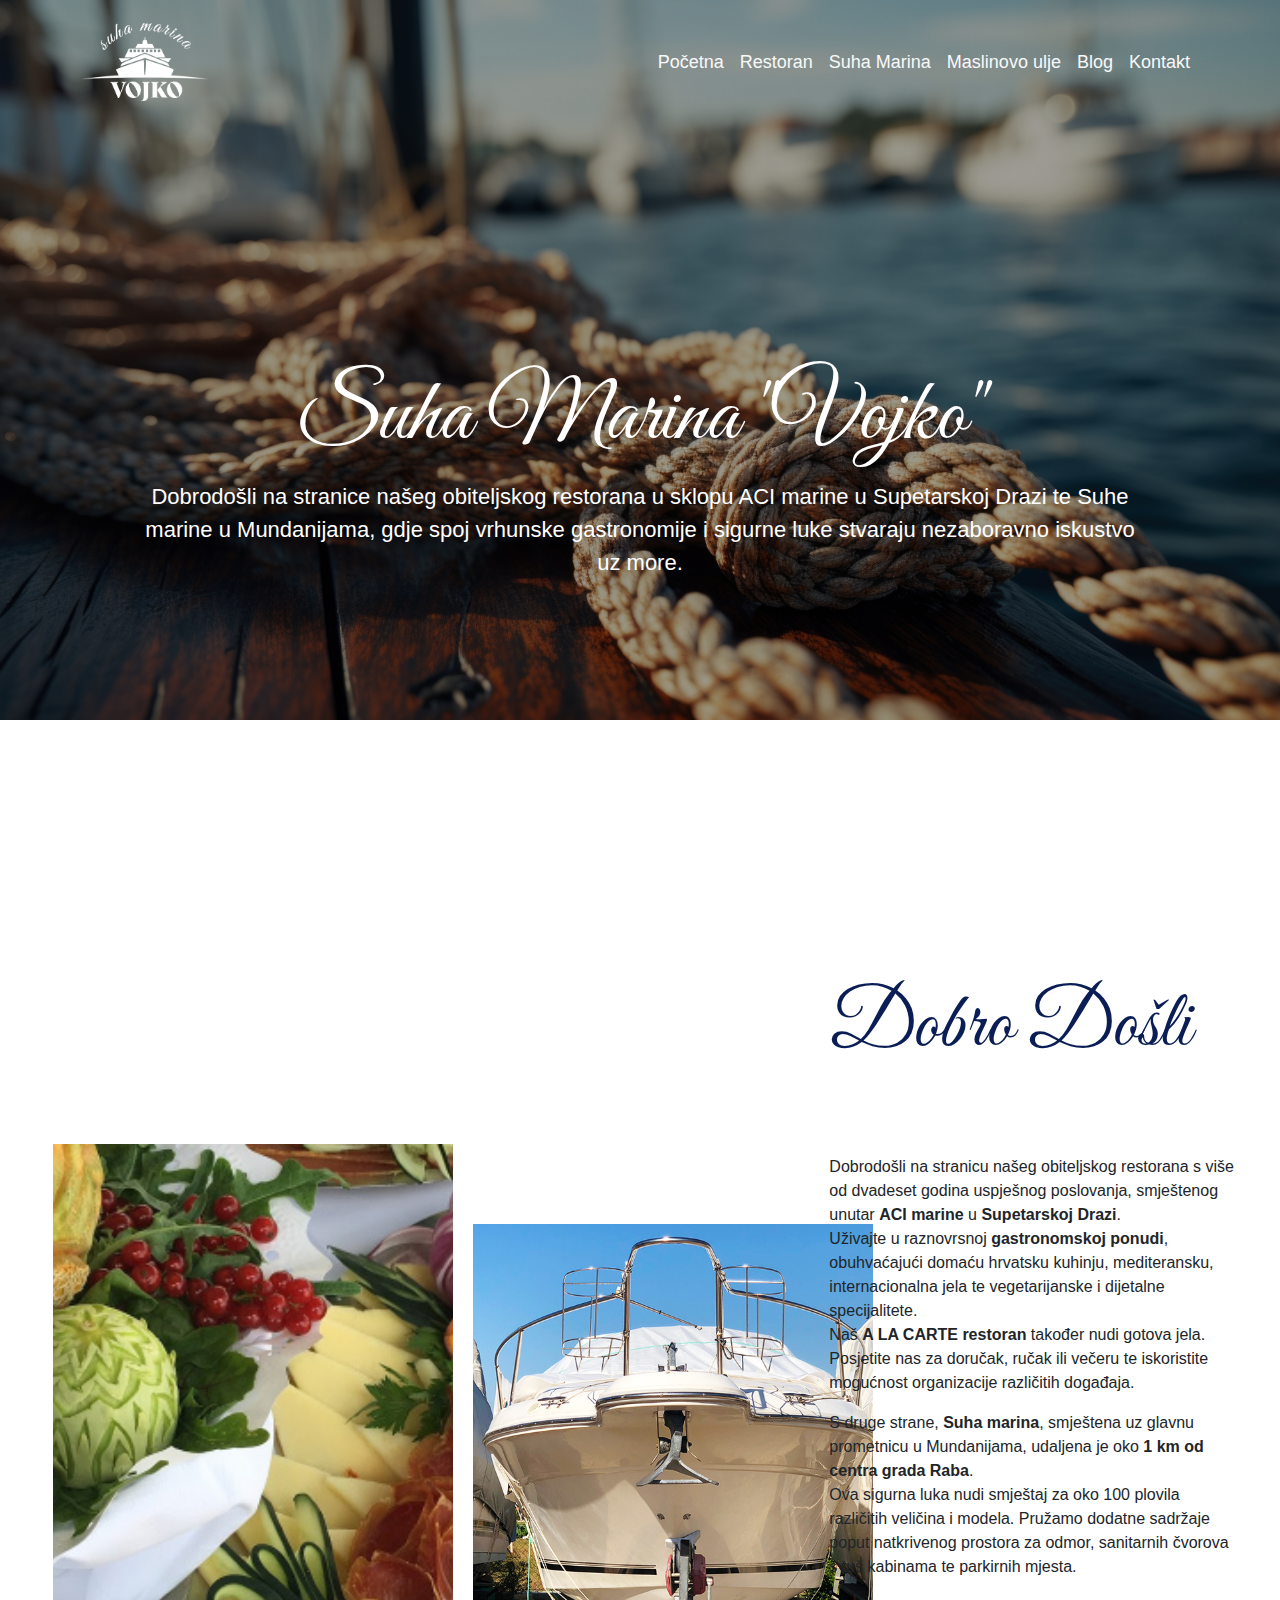
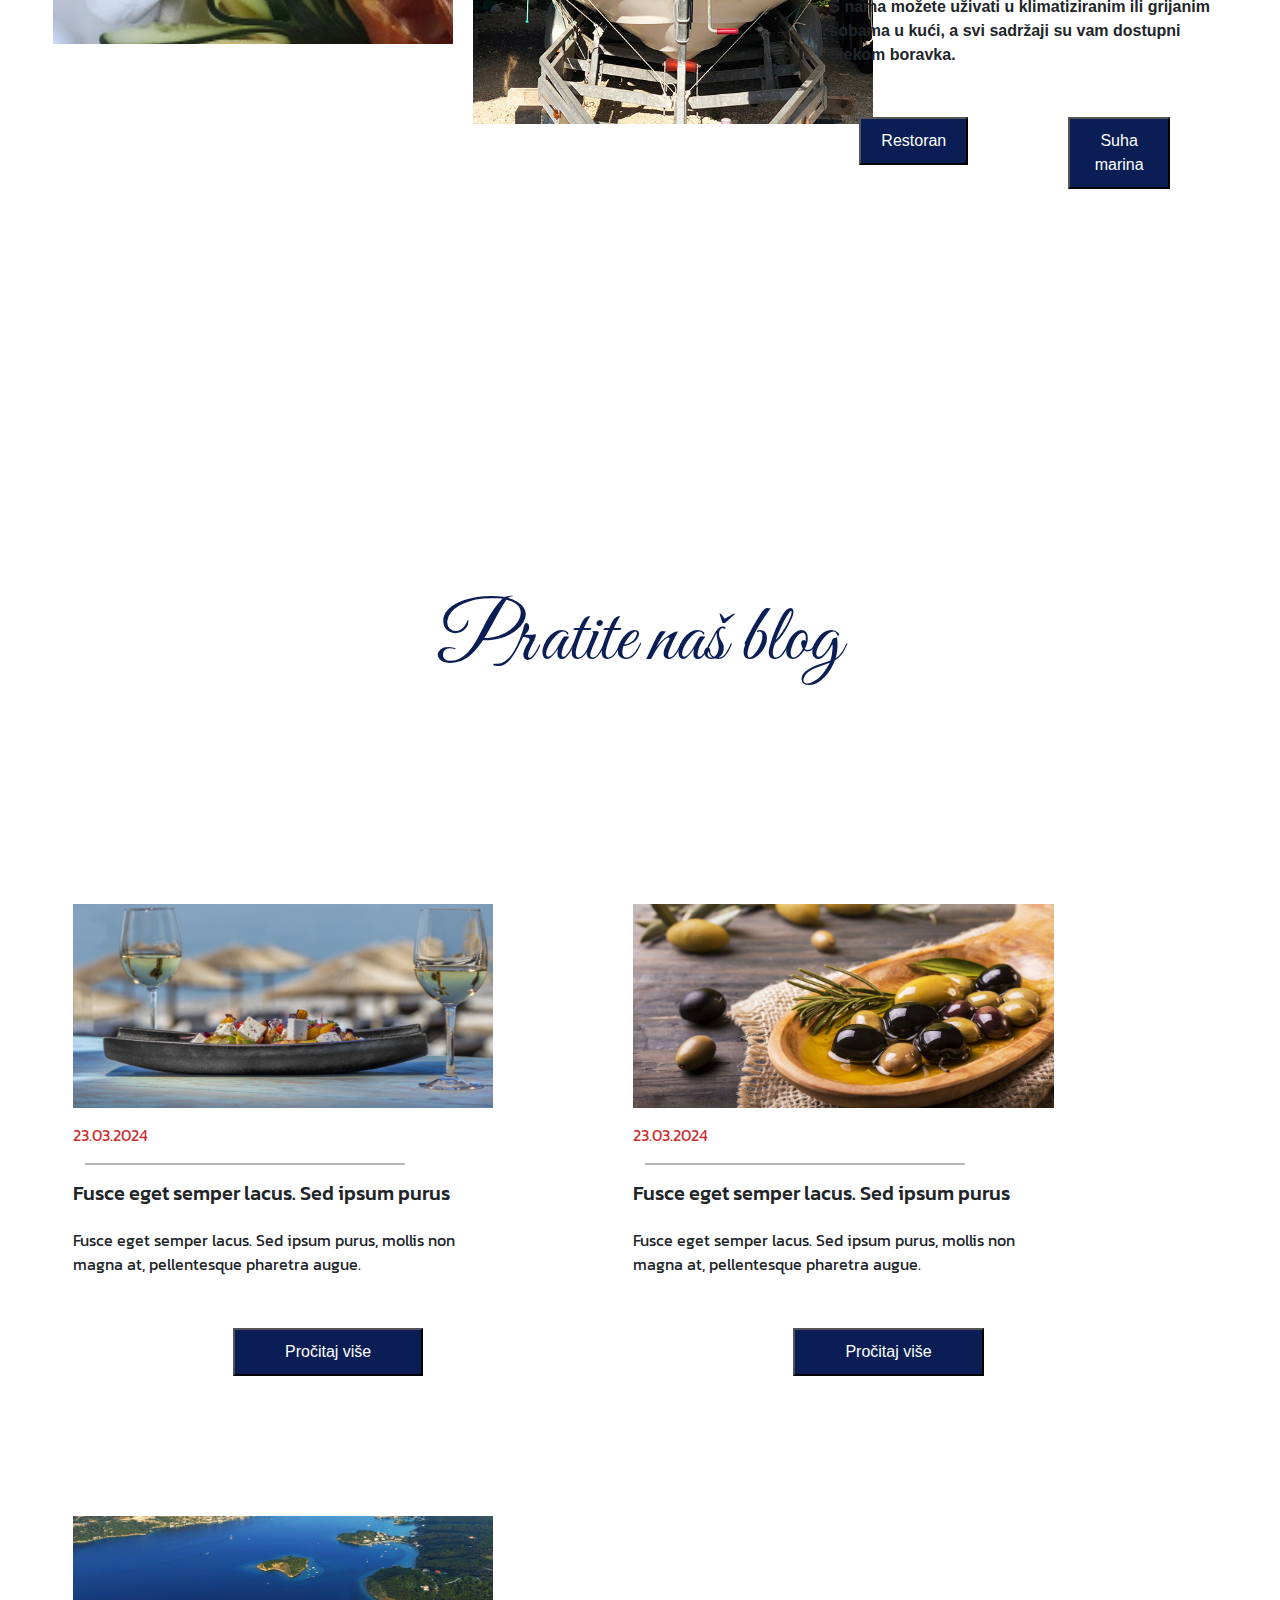
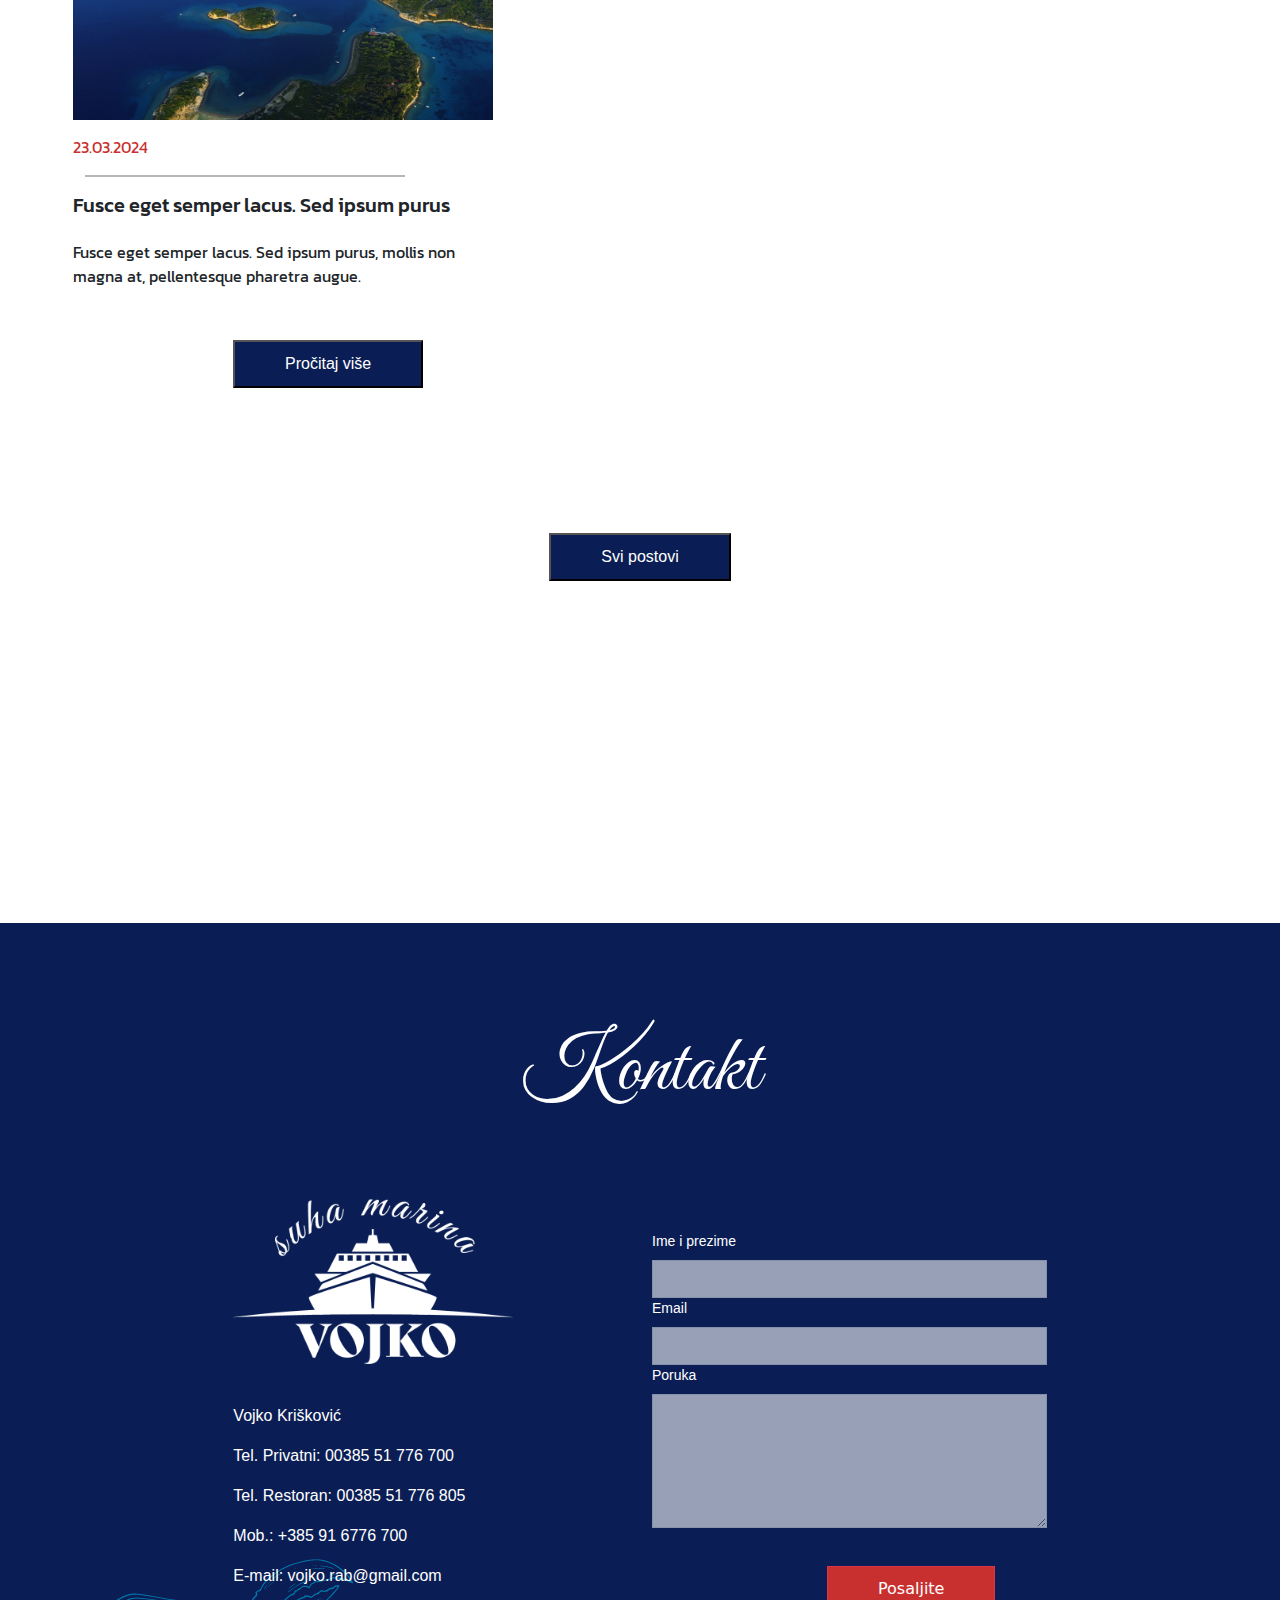
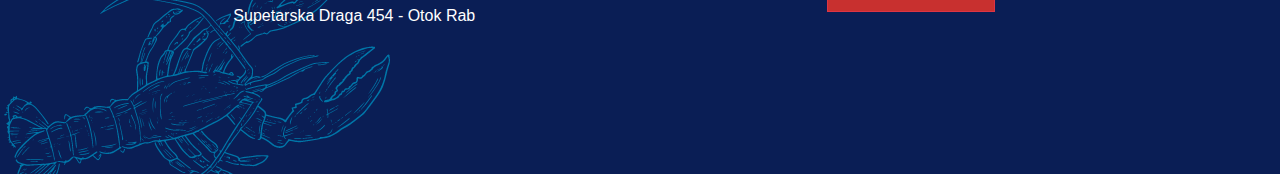
==== commit 508b1c57: "zadnji front commit" ====
--- a/index.html
+++ b/index.html
@@ -28,16 +28,17 @@
                   <a class="nav-link  text-light" aria-current="page" href="restoran.html">Restoran</a>
                 </li>
                 <li class="nav-item">
-                  <a class="nav-link  text-light" aria-current="page" href="distributor.html">Suha Marina</a>
+                  <a class="nav-link  text-light" aria-current="page" href="suhaMarina.html">Suha Marina</a>
                 </li>
                 <li class="nav-item">
-                  <a class="nav-link  text-light" aria-current="page" href="user-manual.html">Maslinovo ulje</a>
+                  <a class="nav-link  text-light" aria-current="page" href="maslinovo-ulje.html">Maslinovo ulje</a>
+
                 </li>
                 <li class="nav-item">
-                  <a class="nav-link  text-light" aria-current="page" href="contact.html">Blog</a>
+                  <a class="nav-link  text-light" aria-current="page" href="blog.html">Blog</a>
                 </li>
                 <li class="nav-item">
-                  <a class="nav-link  text-light" aria-current="page" href="contact.html">Kontakt</a>
+                  <a class="nav-link  text-light" aria-current="page" href="kontakt.html">Kontakt</a>
                 </li>
               </ul>
             </div>
@@ -76,10 +77,10 @@
           <p> <b> S nama možete uživati u klimatiziranim ili grijanim sobama u kući, a svi sadržaji su vam dostupni tijekom boravka.</b></p>
           <div class="dugmici">
             <div>
-              <button href="">Restoran</button>
+              <button><a href="restoran.html">Restoran</a></button>
             </div>
             <div>
-              <button href="">Suha marina</button>
+              <button><a href="suhaMarina.html">Suha marina</a></button>
             </div>
   
         </div>
@@ -101,7 +102,7 @@
           <hr>
           <h5>Fusce eget semper lacus. Sed ipsum purus</h5>
           <p>Fusce eget semper lacus. Sed ipsum purus, mollis non magna at, pellentesque pharetra augue.</p>
-          <button href="">Pročitaj više</button>
+          <button> <a href="single-blog.html">Pročitaj više</a></button>
         </article>
         <article class="col-md-4">
           <img src="img/opg-vojko.jpg" alt="">
@@ -109,7 +110,7 @@
           <hr>
           <h5>Fusce eget semper lacus. Sed ipsum purus</h5>
           <p>Fusce eget semper lacus. Sed ipsum purus, mollis non magna at, pellentesque pharetra augue.</p>
-          <button href="">Pročitaj više</button>
+          <button> <a href="single-blog.html">Pročitaj više</a></button>
         </article>
         <article class="col-md-4">
           <img src="img/marina-hero.png" alt="">
@@ -117,11 +118,11 @@
           <hr>
           <h5>Fusce eget semper lacus. Sed ipsum purus</h5>
           <p>Fusce eget semper lacus. Sed ipsum purus, mollis non magna at, pellentesque pharetra augue.</p>
-          <button href="">Pročitaj više</button>
+          <button> <a href="single-blog.html">Pročitaj više</a></button>
         </article>
       </div>
       <div>
-        <button class="sec" href="">Svi postovi</button>
+        <button class="sec"><a href="blog.html">Svi postovi</a></button>
       </div>
 
     </section>
--- a/style.css
+++ b/style.css
@@ -7,6 +7,35 @@
 @import url("https://fonts.googleapis.com/css2?family=Great+Vibes&family=Montserrat:wght@100..900&display=swap");
 @import url("https://fonts.googleapis.com/css2?family=Montserrat:wght@100..900&display=swap");
 @import url("https://fonts.googleapis.com/css2?family=Kanit:ital,wght@0,400;0,500;0,600;0,700;1,400;1,500;1,600;1,700&display=swap");
+@import url("https://fonts.googleapis.com/css2?family=Great+Vibes&family=Montserrat:wght@100..900&display=swap");
+@import url("https://fonts.googleapis.com/css2?family=Montserrat:wght@100..900&display=swap");
+@import url("https://fonts.googleapis.com/css2?family=Kanit:ital,wght@0,400;0,500;0,600;0,700;1,400;1,500;1,600;1,700&display=swap");
+@media (min-width: 1024px) and (max-width: 1440px) {
+  .background-full-width {
+    width: 100vw;
+    position: relative;
+    left: 50%;
+    right: 50%;
+    margin-left: -50vw;
+    margin-right: -50vw;
+  }
+  img {
+    max-width: 100%;
+    height: auto;
+    display: block;
+  }
+  .container {
+    width: 90%;
+    margin: 0 auto;
+  }
+  .content {
+    display: flex;
+    flex-direction: column;
+  }
+  .text, .image {
+    flex: 1;
+  }
+}
 * {
   margin: 0;
   padding: 0;
@@ -20,16 +49,37 @@
   margin-bottom: 80px !important;
 }
 
+a {
+  color: white !important;
+  text-decoration: none !important;
+  font-family: "Monsterrat", sans-serif;
+  font-weight: 500;
+}
+
 header {
   font-family: "Monsterrat", sans-serif;
   font-size: 18px;
 }
 header .banner-wrapper {
-  position: relative;
+  position: absolute;
+}
+@media screen and (min-width: 1020px) and (max-width: 1530px) {
+  header .banner-wrapper {
+    max-width: 100%;
+  }
+}
+@media (max-width: 868px) {
+  header .banner-wrapper {
+    max-width: 100%;
+  }
+}
+@media (max-width: 430px) {
+  header .banner-wrapper {
+    max-width: 100%;
+  }
 }
 header .banner-wrapper img {
   width: 100%;
-  height: auto;
   display: block;
 }
 @media (max-width: 430px) {
@@ -42,6 +92,11 @@
   header .banner-wrapper img {
     width: 100%;
     height: 800px;
+  }
+}
+@media screen and (min-width: 1020px) and (max-width: 1530px) {
+  header .banner-wrapper img {
+    max-width: 100%;
   }
 }
 header .banner-wrapper::before {
@@ -55,22 +110,6 @@
   z-index: 1;
   opacity: 74%;
 }
-header nav {
-  position: relative;
-  top: -1050px;
-}
-@media (max-width: 430px) {
-  header nav {
-    top: -810px;
-    z-index: 9999;
-  }
-}
-@media (max-width: 868px) {
-  header nav {
-    top: -810px;
-    z-index: 9999;
-  }
-}
 header nav .container {
   z-index: 999999;
   margin-top: 15px;
@@ -82,9 +121,9 @@
 }
 
 .hero {
-  z-index: 1;
-  position: relative;
-  top: -720px;
+  z-index: 9999;
+  position: relative;
+  margin-top: 15%;
   display: flex;
   flex-wrap: wrap;
   justify-content: center;
@@ -92,52 +131,171 @@
 }
 @media (max-width: 430px) {
   .hero {
-    top: -720px;
-    z-index: 9999;
+    margin-top: 20%;
+  }
+}
+@media (max-width: 868px) {
+  .hero {
+    margin-top: 20%;
+  }
+}
+@media screen and (min-width: 1020px) and (max-width: 1530px) {
+  .hero {
+    margin-top: 20%;
   }
 }
 .hero .text-container {
   max-width: 1010px;
+  text-align: center;
+  color: white;
+}
+.hero .text-container h1 {
+  font-family: "Great Vibes", cursive;
+  font-size: 89px;
+}
+@media (max-width: 430px) {
+  .hero .text-container h1 {
+    font-size: 60px;
+  }
+}
+.hero .text-container p {
+  font-size: 22px;
+  font-family: "Monsterrat", sans-serif;
+}
+.hero button {
+  padding: 10px 50px;
+  margin: 0px 50px;
+  background-color: rgb(10, 30, 85);
+  color: white;
+  background-color: rgb(200, 48, 47);
+  border-color: rgb(200, 48, 47);
+  margin-top: 20px;
+}
+
+footer {
+  background-image: url("img/footer-bg.png");
+  padding: 50px 0 130px;
+}
+@media (max-width: 430px) {
+  footer {
+    max-width: 100%;
+  }
+}
+@media (max-width: 868px) {
+  footer {
+    max-width: 100%;
+  }
+}
+@media screen and (min-width: 1020px) and (max-width: 1530px) {
+  footer {
+    max-width: 100%;
+  }
+}
+footer img {
+  width: 126px;
+  height: 78px;
+  opacity: 100%;
+}
+footer h2 {
+  color: white !important;
+  text-align: center;
+  margin-top: 50px !important;
+}
+footer .container {
+  max-width: 1600px;
+  margin: auto;
+  display: flex;
+  justify-content: center;
+  align-items: center;
+}
+footer .container .text img {
+  width: 280px;
+  height: 165px;
+}
+footer .container .text p {
+  font-family: "Monsterrat", sans-serif;
+  color: white;
+}
+footer .container .text p:first-of-type {
+  margin-top: 40px;
+}
+footer .container .forma form {
+  font-family: "Monsterrat", sans-serif;
+  font-size: 14px;
+}
+footer .container .forma form label {
+  color: white;
+}
+footer .container .forma form input, footer .container .forma form textarea {
+  background-color: #fff;
+  opacity: 58%;
+  border-radius: 0 !important;
+}
+footer .container .forma a {
+  padding: 10px 50px;
+  margin: 0px 50px;
+  background-color: rgb(10, 30, 85);
+  color: white;
+  background-color: rgb(200, 48, 47);
+  margin-top: 38px;
+  text-align: center;
+  position: relative;
+  left: 125px;
+  border-radius: 0 !important;
+}
+
+@media (min-width: 1024px) and (max-width: 1440px) {
+  .background-full-width {
+    width: 100vw;
+    position: relative;
+    left: 50%;
+    right: 50%;
+    margin-left: -50vw;
+    margin-right: -50vw;
+  }
+  img {
+    max-width: 100%;
+    height: auto;
+    display: block;
+  }
+  .container {
+    width: 90%;
+    margin: 0 auto;
+  }
+  .content {
+    display: flex;
+    flex-direction: column;
+  }
+  .text, .image {
+    flex: 1;
+  }
+}
+.welcome {
+  max-width: 1600px;
+  margin: 30% auto 100px;
   display: flex;
   flex-wrap: wrap;
   justify-content: center;
   align-content: center;
-  text-align: center;
-  color: white;
-}
-.hero .text-container h1 {
-  font-family: "Great Vibes", cursive;
-  font-size: 89px;
-}
-@media (max-width: 430px) {
-  .hero .text-container h1 {
-    font-size: 60px;
-  }
-}
-.hero .text-container p {
-  font-size: 22px;
-  font-family: "Monsterrat", sans-serif;
-}
-
-.welcome {
-  max-width: 1600px;
-  margin: -70px auto;
-  display: flex;
-  flex-wrap: wrap;
-  justify-content: center;
-  align-content: center;
 }
 @media (max-width: 430px) {
   .welcome {
+    margin: 120% auto;
     max-width: 100%;
     text-align: left;
   }
 }
 @media (max-width: 868px) {
   .welcome {
+    margin: 50% auto;
     max-width: 100%;
     display: flex;
     flex-direction: column;
+  }
+}
+@media screen and (min-width: 1020px) and (max-width: 1530px) {
+  .welcome {
+    margin: 30% auto;
   }
 }
 @media (max-width: 430px) {
@@ -248,13 +406,10 @@
 .welcome .row .txt .dugmici button {
   margin: 0 2px 0 30px;
   padding: 10px 20px !important;
-  font-family: "Monsterrat", sans-serif;
-  font-weight: 500;
   padding: 10px 50px;
   margin: 0px 50px;
   background-color: rgb(10, 30, 85);
   color: white;
-  text-decoration: none;
 }
 @media (max-width: 430px) {
   .welcome .row .txt .dugmici button {
@@ -301,6 +456,9 @@
     align-items: baseline;
   }
 }
+.blog .row article {
+  padding: 50px 0;
+}
 @media (max-width: 430px) {
   .blog .row article {
     max-width: 100%;
@@ -312,6 +470,13 @@
     flex-direction: column;
     align-items: center;
     margin-bottom: 30px;
+  }
+}
+@media screen and (min-width: 1020px) and (max-width: 1530px) {
+  .blog .row article {
+    padding: 0;
+    margin: 70px;
+    width: 33%;
   }
 }
 .blog .row article img {
@@ -353,26 +518,24 @@
 .blog .row article button {
   position: relative;
   left: 110px;
-  font-family: "Monsterrat", sans-serif;
-  font-weight: 500;
   padding: 10px 50px;
   margin: 0px 50px;
   background-color: rgb(10, 30, 85);
   color: white;
-  text-decoration: none;
+}
+.blog .row article button:hover {
+  background-color: rgb(200, 48, 47);
+  border-color: rgb(200, 48, 47);
 }
 .blog div {
   margin-top: 55px;
   padding: 10px 15px;
 }
 .blog div .sec {
-  font-family: "Monsterrat", sans-serif;
-  font-weight: 500;
   padding: 10px 50px;
   margin: 0px 50px;
   background-color: rgb(10, 30, 85);
   color: white;
-  text-decoration: none;
 }
 @media (max-width: 430px) {
   .blog div .sec {
@@ -389,74 +552,9 @@
   text-align: center;
 }
 
-footer {
-  background-image: url("img/footer-bg.png");
-  padding: 50px 0;
-}
-@media (max-width: 430px) {
-  footer {
-    max-width: 100%;
-  }
-}
-@media (max-width: 868px) {
-  footer {
-    min-width: 100%;
-  }
-}
-footer h2 {
-  color: white !important;
-  text-align: center;
-  margin-top: 50px !important;
-}
-footer .container {
-  max-width: 1600px;
-  margin: auto;
-  display: flex;
-  justify-content: center;
-  align-items: center;
-}
-footer .container .text img {
-  width: 280px;
-  height: 165px;
-}
-footer .container .text p {
-  font-family: "Monsterrat", sans-serif;
-  color: white;
-}
-footer .container .text p:first-of-type {
-  margin-top: 40px;
-}
-footer .container .forma form {
-  font-family: "Monsterrat", sans-serif;
-  font-size: 14px;
-}
-footer .container .forma form label {
-  color: white;
-}
-footer .container .forma form input, footer .container .forma form textarea {
-  background-color: #fff;
-  opacity: 58%;
-  border-radius: 0 !important;
-}
-footer .container .forma a {
-  font-family: "Monsterrat", sans-serif;
-  font-weight: 500;
-  padding: 10px 50px;
-  margin: 0px 50px;
-  background-color: rgb(10, 30, 85);
-  color: white;
-  text-decoration: none;
-  background-color: rgb(200, 48, 47);
-  margin-top: 38px;
-  text-align: center;
-  position: relative;
-  left: 125px;
-  border-radius: 0 !important;
-}
-
 .about {
-  margin: auto;
-  max-width: 1600px;
+  margin: 800px auto 100px;
+  max-width: 80%;
 }
 @media (max-width: 430px) {
   .about {
@@ -464,63 +562,107 @@
     flex-direction: column;
     justify-content: center;
     align-items: center;
-    max-width: 400px;
+    margin: 100% auto;
   }
 }
 @media (max-width: 868px) {
   .about {
     max-width: 100%;
-  }
+    display: flex;
+    flex-direction: column;
+    margin: 90% auto;
+  }
+}
+@media screen and (min-width: 1020px) and (max-width: 1530px) {
+  .about {
+    margin: 30% auto;
+  }
+}
+.about article {
+  position: relative;
 }
 @media (max-width: 430px) {
   .about article {
     max-width: 100%;
+  }
+}
+@media (max-width: 868px) {
+  .about article {
+    max-width: 70%;
     display: flex;
-    flex-direction: column-reverse;
-  }
-}
-@media (max-width: 868px) {
+    flex-direction: column !important;
+    margin-left: 20px;
+  }
+}
+@media screen and (min-width: 1020px) and (max-width: 1530px) {
   .about article {
-    max-width: 100%;
-    display: flex;
-    flex-direction: column-reverse;
-  }
-}
-@media (max-width: 868px) {
-  .about article .slika {
-    max-width: 100%;
-    position: relative;
-    top: 120px;
-    left: -35px;
-  }
-}
-@media (max-width: 430px) {
+    max-width: 95%;
+  }
+}
+.about article .slika {
+  position: absolute;
+  left: 50%;
+}
+@media (max-width: 868px) {
   .about article .slika {
     max-width: 100%;
     margin: 0 !important;
     position: relative;
-    top: 0;
-    left: -6px;
-  }
-}
-@media (max-width: 430px) {
-  .about article .slika img {
+    left: 0;
+  }
+}
+@media (max-width: 430px) {
+  .about article .slika {
     max-width: 100%;
     margin: 0 !important;
     position: relative;
-    top: 220px;
-    right: -3px;
-  }
-}
-@media (max-width: 868px) {
+    left: 0;
+  }
+}
+@media screen and (min-width: 1020px) and (max-width: 1530px) {
+  .about article .slika {
+    width: 60%;
+    height: auto;
+    display: block;
+    margin-top: 120px;
+  }
+}
+@media (max-width: 430px) {
   .about article .slika img {
     max-width: 100%;
+    margin: 0 !important;
+    padding-bottom: 70px;
+  }
+}
+@media (max-width: 868px) {
+  .about article .slika img {
+    min-width: 100%;
+  }
+}
+@media screen and (min-width: 1020px) and (max-width: 1530px) {
+  .about article .slika img {
+    width: 70%;
+    height: auto;
+    display: block;
   }
 }
 .about article .text {
-  width: 730px;
-  height: 250px;
   margin-top: 30px;
+}
+@media screen and (min-width: 1020px) and (max-width: 1530px) {
+  .about article .text {
+    padding: 0 80px;
+  }
+}
+@media (max-width: 868px) {
+  .about article .text {
+    width: 100%;
+  }
+}
+@media (max-width: 430px) {
+  .about article .text {
+    padding-left: 0px;
+  }
 }
 .about article .text p {
   font-family: "Monsterrat", sans-serif;
@@ -529,6 +671,7 @@
 @media (max-width: 430px) {
   .about article .text p {
     margin-top: -20px;
+    margin-left: 15px;
   }
 }
 @media (max-width: 868px) {
@@ -536,43 +679,27 @@
     margin-left: 15px;
   }
 }
-@media (max-width: 430px) {
-  .about article .text h2 {
-    position: relative;
-    top: -350px;
-  }
-}
-@media (max-width: 868px) {
-  .about article .text h2 {
-    position: relative;
-    top: -350px;
-  }
-}
 .about article:last-of-type {
-  position: relative;
-  left: -130px;
   margin-top: 90px;
   display: flex;
   flex-direction: row-reverse;
 }
-@media (max-width: 868px) {
+@media screen and (min-width: 1020px) and (max-width: 1530px) {
   .about article:last-of-type {
-    max-width: 100%;
     display: flex;
-    flex-direction: column-reverse;
-    position: relative;
-    left: 0px;
+  }
+}
+@media (max-width: 868px) {
+  .about article:last-of-type {
+    max-width: 90%;
   }
 }
 @media (max-width: 430px) {
   .about article:last-of-type {
     max-width: 400px;
     margin: 0;
-    position: relative;
-    left: 2px;
-    top: 300px;
     display: flex;
-    flex-direction: column-reverse;
+    flex-direction: column;
   }
 }
 .about article:last-of-type .text {
@@ -581,17 +708,21 @@
 }
 @media (max-width: 868px) {
   .about article:last-of-type .text {
-    max-width: 100%;
-    position: relative;
-    top: 20px;
+    width: 100%;
+    margin-left: 20px;
   }
 }
 @media (max-width: 430px) {
   .about article:last-of-type .text {
     width: 100%;
     margin: 0 auto 200px;
-    position: relative;
-    top: 100px;
+    padding: 0 !important;
+  }
+}
+@media screen and (min-width: 1020px) and (max-width: 1530px) {
+  .about article:last-of-type .text {
+    width: 55%;
+    padding-left: 120px;
   }
 }
 @media (max-width: 868px) {
@@ -605,12 +736,29 @@
   .about article:last-of-type .slike {
     display: flex;
     flex-direction: column;
+    margin-top: -40%;
+  }
+}
+@media screen and (min-width: 1020px) and (max-width: 1530px) {
+  .about article:last-of-type .slike {
+    display: flex;
+    flex-direction: row-reverse;
+    max-width: 40%;
   }
 }
 .about article:last-of-type .slike img {
   max-width: 350px;
   margin-left: 8px;
 }
+@media screen and (min-width: 1020px) and (max-width: 1530px) {
+  .about article:last-of-type .slike img {
+    max-width: 250px;
+  }
+  .about article:last-of-type .slike img:last-of-type {
+    position: relative;
+    top: 60px;
+  }
+}
 @media (max-width: 430px) {
   .about article:last-of-type .slike img {
     margin-left: -10px;
@@ -621,10 +769,6 @@
   top: 60px;
 }
 
-.images {
-  max-width: 1600px;
-  margin: 300px auto 200px;
-}
 @media (max-width: 430px) {
   .images {
     max-width: 400px;
@@ -635,6 +779,17 @@
   .images {
     max-width: 100%;
     margin: 300px 0 50px;
+  }
+}
+.images .row {
+  max-width: 90%;
+  margin: 200px auto 100px;
+  display: flex;
+  justify-content: center;
+}
+@media screen and (min-width: 1020px) and (max-width: 1530px) {
+  .images .row {
+    margin-left: 150px;
   }
 }
 @media (max-width: 868px) {
@@ -667,11 +822,198 @@
   text-align: center;
 }
 .ponuda button {
-  font-family: "Monsterrat", sans-serif;
-  font-weight: 500;
   padding: 10px 50px;
   margin: 0px 50px;
   background-color: rgb(10, 30, 85);
   color: white;
-  text-decoration: none;
+}
+
+.usluge {
+  max-width: 1920px;
+  background-color: rgb(10, 30, 85);
+  margin-top: 200px;
+}
+@media (max-width: 430px) {
+  .usluge {
+    max-width: 100%;
+    margin-top: 400px;
+  }
+}
+@media (max-width: 868px) {
+  .usluge {
+    max-width: 100%;
+  }
+}
+.usluge h2 {
+  color: white !important;
+  text-align: center;
+  padding-top: 93px;
+}
+.usluge article {
+  max-width: 1600px;
+  margin: 30px auto;
+  display: flex;
+  justify-content: center;
+  align-items: center;
+}
+@media (max-width: 430px) {
+  .usluge article {
+    max-width: 100%;
+  }
+}
+@media (max-width: 430px) {
+  .usluge article {
+    max-width: 100%;
+    margin: 10px auto;
+  }
+}
+.usluge article .card {
+  margin-left: 50px;
+  padding: 0;
+  border-radius: 0;
+}
+@media (max-width: 430px) {
+  .usluge article .card {
+    max-width: 100%;
+    margin-left: 0;
+    margin-bottom: 50px;
+  }
+}
+@media (max-width: 868px) {
+  .usluge article .card {
+    max-width: 100%;
+    margin-left: 10 px;
+    margin-bottom: 50px;
+  }
+}
+.usluge article .card .card-body {
+  padding: 28px 36px 39px;
+  text-align: center;
+  font-family: "Monsterrat", sans-serif;
+  color: rgb(10, 30, 85);
+}
+.usluge article .card .card-body h5 {
+  font-size: 20px;
+  font-weight: 600;
+  padding-bottom: 14px;
+}
+.usluge article .card .card-body p {
+  font-style: 18px;
+}
+.usluge article .card img {
+  height: 320px;
+}
+.usluge article:last-of-type {
+  padding-bottom: 100px;
+}
+
+.olives {
+  margin: 30% auto 10%;
+  max-width: 80%;
+}
+.olives p {
+  font-size: 22px;
+  font-family: "Monsterrat", sans-serif;
+  font-weight: 600;
+  text-align: center;
+  margin-bottom: 70px;
+}
+.olives .container {
+  display: flex;
+}
+.olives .container div {
+  max-width: 32%;
+  margin: 15px;
+}
+.olives .container div img {
+  max-width: 100%;
+  margin: 10px;
+}
+
+.blog-button {
+  margin: 35% 9% 0;
+  background-color: white;
+  border: none;
+  cursor: pointer;
+  padding: 10px 20px;
+  display: flex;
+  align-items: center;
+  position: relative;
+}
+.blog-button a {
+  color: rgb(10, 30, 85) !important;
+  font-size: 28px;
+  font-family: "Great Vibes", cursive;
+}
+.blog-button .left-arrows {
+  color: rgb(200, 48, 47);
+  margin-right: 5px;
+  font-size: 35px;
+  font-weight: bold;
+}
+
+.post {
+  max-width: 80%;
+  margin: 80px auto;
+  display: flex;
+  justify-content: space-between;
+}
+.post .content {
+  padding-right: 15%;
+}
+.post .content p {
+  max-width: 75%;
+  margin: 40px 0;
+  font-family: "Monsterrat", sans-serif;
+  font-size: 20px;
+}
+.post .content h4 {
+  max-width: 75%;
+  color: rgb(10, 30, 85);
+  font-size: 28px;
+  font-weight: 600;
+  font-family: "Monsterrat", sans-serif;
+}
+.post .content img {
+  max-width: 80%;
+}
+.post .blog {
+  padding-left: 15%;
+}
+.post .blog hr {
+  border: 1px solid rgb(10, 30, 85);
+  opacity: 0.5;
+}
+
+.buttons {
+  max-width: 30%;
+  margin-left: 9%;
+  display: flex;
+  justify-content: space-between;
+}
+.buttons button {
+  background-color: white;
+  border: none;
+  color: rgb(10, 30, 85);
+  font-size: 1rem;
+  font-weight: 600;
+  cursor: pointer;
+  display: flex;
+  align-items: center;
+  font-family: "Monsterrat", sans-serif;
+}
+.buttons button .back-button {
+  position: relative;
+  right: 20%;
+}
+.buttons button .arrows {
+  color: #ff0000;
+  font-size: 35px;
+  position: relative;
+  right: 12%;
+  top: 10%;
+}
+.buttons button .arrows ion-icon:first-of-type {
+  position: relative;
+  left: 40%;
 }/*# sourceMappingURL=style.css.map */